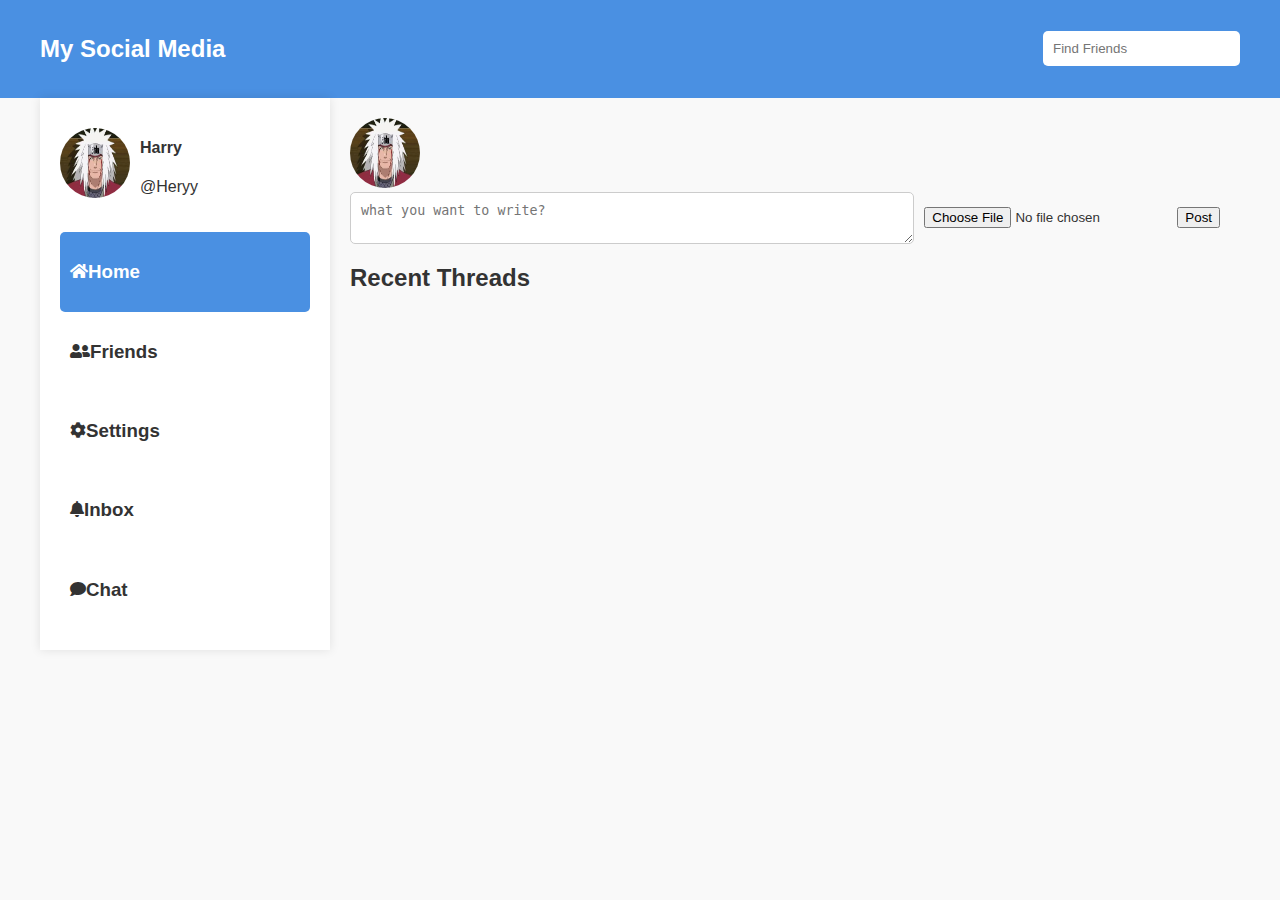
==== UTS-SOSMED/index.html @ cf20e7ae "kerangka web nya" ====
<!DOCTYPE html>
<html lang="en">
<head>
    <meta charset="UTF-8">
    <meta name="viewport" content="width=device-width, initial-scale=1.0">
    <title>Threads-like Social Media</title>
    <link rel="stylesheet" href="style.css">
    <link rel="stylesheet" href="https://cdnjs.cloudflare.com/ajax/libs/font-awesome/5.15.4/css/all.min.css">
</head>
<body>
    <nav class="skidi">
        <div class="container">
            <h2 class="logo">My Social Media</h2>
            <div class="search-bar">
                <input type="Search" placeholder="Find Friends">
            </div>
        </div>
    </nav>
    
    <main>
        <div class="container">
            <aside class="left">
                <a class="profile">
                    <div class="profile-photo">
                        <img src="./image/profile-1.jpeg" alt="Profile">
                    </div>
                    <div class="handle">
                        <h4>Harry</h4>
                        <p class="text-muted">@Heryy</p>
                    </div>
                </a>

                <nav class="sidebar">
                    <a class="menu-item active" onclick="showPage('home')">
                        <span><i class="fas fa-home"></i></span>
                        <h3>Home</h3>
                    </a>
                    <a class="menu-item" onclick="showPage('friends')">
                        <span><i class="fas fa-user-friends"></i></span>
                        <h3>Friends</h3>
                    </a>
                    
                    <a class="menu-item" onclick="showPage('settings')">
                        <span><i class="fas fa-cog"></i></span>
                        <h3>Settings</h3>
                    </a>

                    <a class="menu-item" onclick="showPage('inbox')">
                        <span><i class="fas fa-bell"></i></span>
                        <h3>Inbox</h3>
                    </a>

                    <a class="menu-item" onclick="showPage('chat')">
                        <span><i class="fas fa-comment"></i></span>
                        <h3>Chat</h3>
                    </a>
                </nav>
            </aside>

            <section class="middle">
                    <div class="profile-photo">
                        <img src="./image/profile-1.jpeg" alt="Profile">

                <section id="home" class="page active">
                    <div class="create-post">
                        <textarea id="postInput" placeholder="what you want to write?"></textarea>
                        <input type="file" id="imageUpload" accept="image/*">
                        <button id="postButton" class="btn btn-primary">Post</button>
                    </div>

                    <div class="feed">
                        <h2>Recent Threads</h2>
                        <div id="feedContainer">
                        </div>
                    </div>
                </section>

                <section id="friends" class="page">
                    <h2>Friends List</h2>
                    <ul>
                        <li>Friend 1</li>
                        <li>Friend 2</li>
                        <li>Friend 3</li>
                    </ul>
                </section>

                <section id="inbox" class="page">
                    <h2>Inbox</h2>
                    <ul>
                        <li>Message from Friend 1</li>
                        <li>Message from Friend 2</li>
                        <li>Message from Friend 3</li>
                    </ul>
                </section>
                
                <section id="chat" class="page">
                    <h2>Chat</h2>
                    <ul>
                        <li>Chat with Friend 1</li>
                        <li>Chat with Friend 2</li>
                        <li>Chat with Friend 3</li>
                    </ul>
                </section>

                <section id="settings" class="page">
                    <h2>Settings</h2>
                    <form class="settings-form">
                        <div class="form-group">
                            <label for="username">Username</label>
                            <input type="text" id="username" placeholder="Enter your username" required>
                        </div>
                        
                        <div class="form-group">
                            <label for="email">Email</label>
                            <input type="email" id="email" placeholder="Enter your email" required>
                        </div>
                
                        <div class="form-group">
                            <label for="password">Change Password</label>
                            <input type="password" id="password" placeholder="New password" required>
                        </div>
                
                        <div class="form-group">
                            <label for="confirm-password">Confirm Password</label>
                            <input type="password" id="confirm-password" placeholder="Confirm new password" required>
                        </div>
                
                        <div class="form-group">
                            <label for="profile-picture">Profile Picture</label>
                            <input type="file" id="profile-picture" accept="image/*">
                        </div>
                
                        <div class="form-group">
                            <label for="bio">Bio</label>
                            <textarea id="bio" placeholder="Tell us about yourself" rows="4"></textarea>
                        </div>
                
                        <button type="submit" class="btn btn-primary">Save Changes</button>                
                    </form>
                </section>
            </section>
        </div>
    </main>

    <script src="script.js"></script>
</body>
</html>
---- UTS-SOSMED/style.css ----
body {
    font-family: Arial, sans-serif;
    margin: 0;
    padding: 0;
    background-color: #f9f9f9;
    color: #333;
}

.container {
    display: flex;
    max-width: 1200px;
    margin: auto;
}

.skidi {
    background-color: #4A90E2; 
    color: #fff;
    padding: 15px 0;
}

.skidi .container {
    display: flex;
    justify-content: space-between; 
    align-items: center;
}

.logo {
    font-size: 24px;
}

.search-bar {
    margin-left: auto; 
}

.search-bar input {
    padding: 10px;
    border-radius: 5px;
    border: none;
}


.create {
    display: flex;
    align-items: center;
}

.create .btn {
    background-color: #FF5722;
    color: #fff;
    padding: 10px 15px;
    border-radius: 5px;
    cursor: pointer;
}

.profile-photo img {
    width: 70px;
    height: 70px;
    border-radius: 100%;
}

.left {
    width: 250px;
    background-color: #fff;
    padding: 20px;
    box-shadow: 0 0 10px rgba(0, 0, 0, 0.1);
}

.profile {
    display: flex;
    align-items: center;
    margin-bottom: 20px;
}

.handle {
    margin-left: 10px;
}

.sidebar .menu-item {
    display: flex;
    align-items: center;
    padding: 10px;
    text-decoration: none;
    color: #333;
    border-radius: 5px;
    transition: background-color 0.3s;
}

.sidebar .menu-item:hover {
    background-color: #eee;
}

.sidebar .menu-item.active {
    background-color: #4A90E2;
    color: #fff;
}

.middle {
    flex: 1;
    padding: 20px;
}

.create-post {
    display: flex;
    align-items: center;
    margin-bottom: 20px;
}

.create-post textarea {
    flex: 1;
    padding: 10px;
    border: 1px solid #ccc;
    border-radius: 5px;
    margin-right: 10px;
}

.create-post img {
    width: 100%;
    max-width: 100px;
    margin-top: 10px;
}

.feed {
    margin-top: 20px;
}

.feed h2 {
    margin-bottom: 10px;
}

.page {
    display: none;
}

.page.active {
    display: block;
}

@media (max-width: 768px) {
    .container {
        flex-direction: column;
    }

    .left {
        width: 100%;
        padding: 10px;
    }

    
}
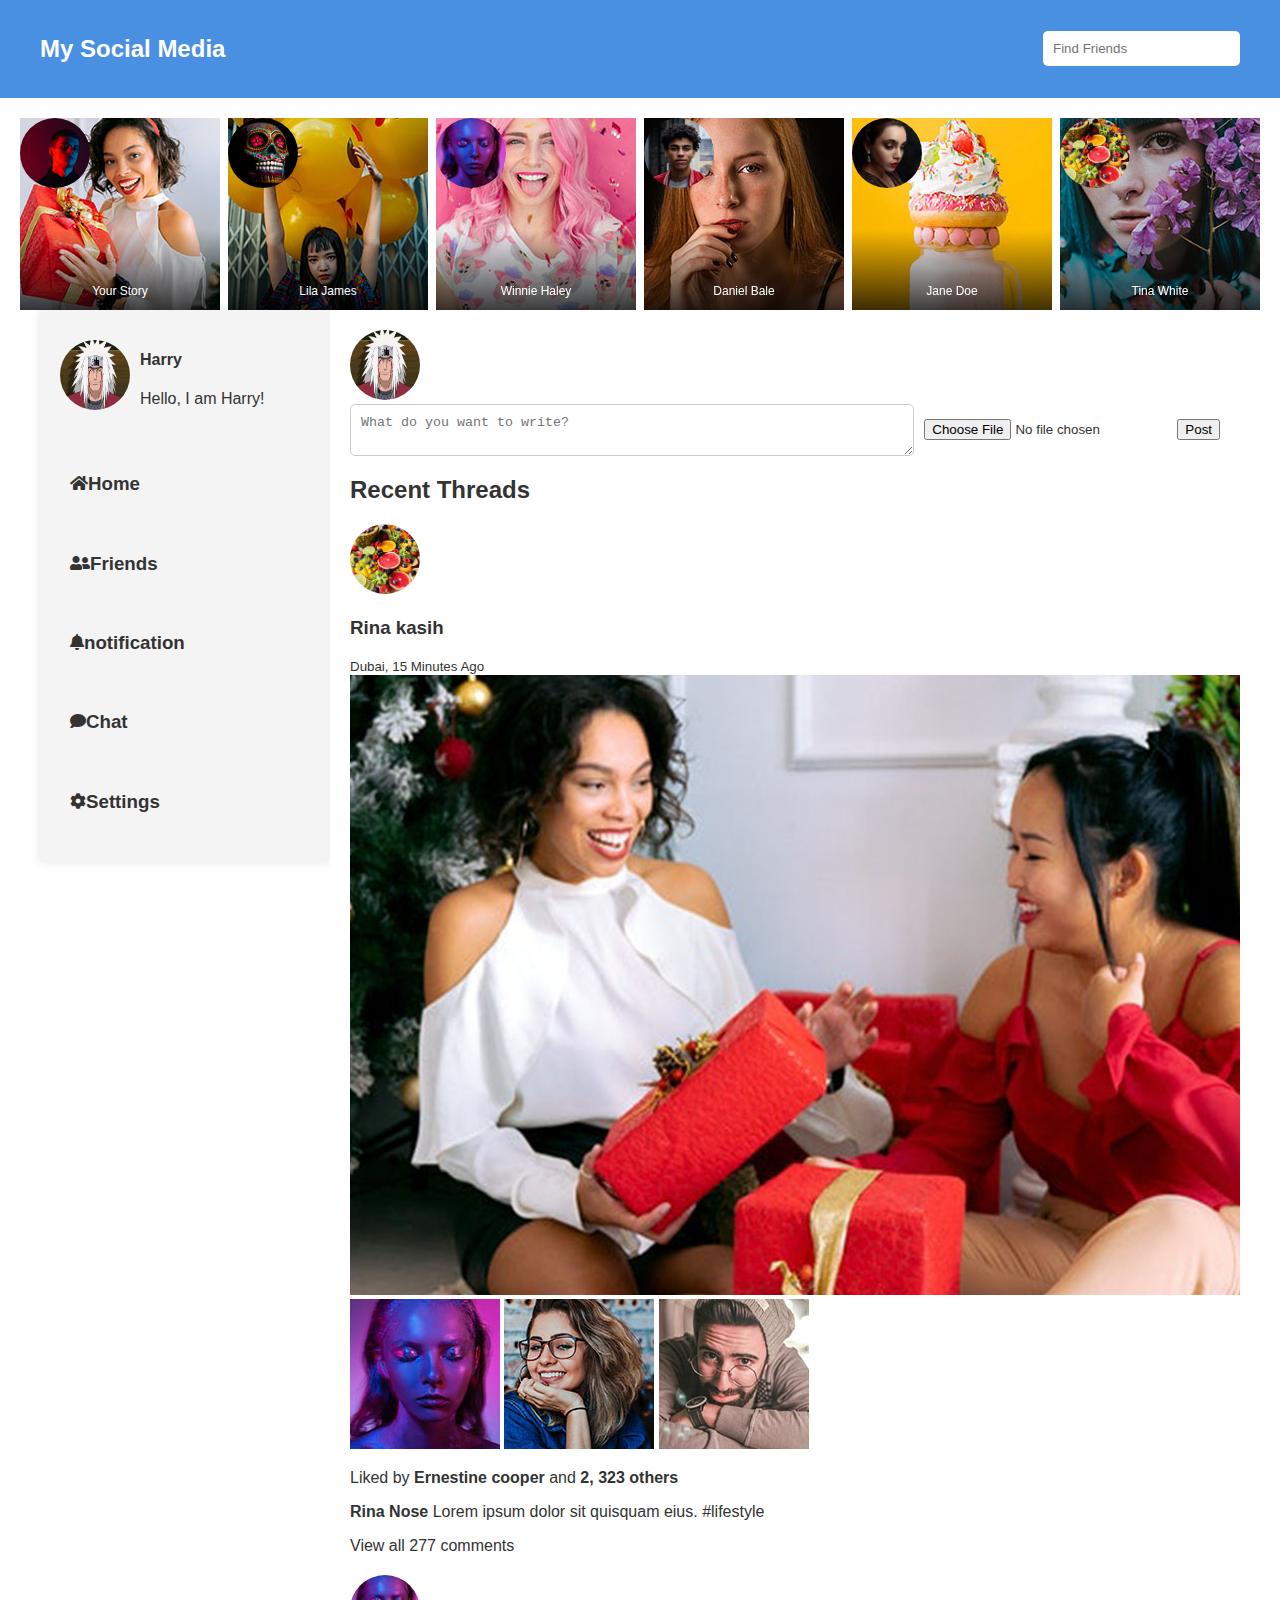
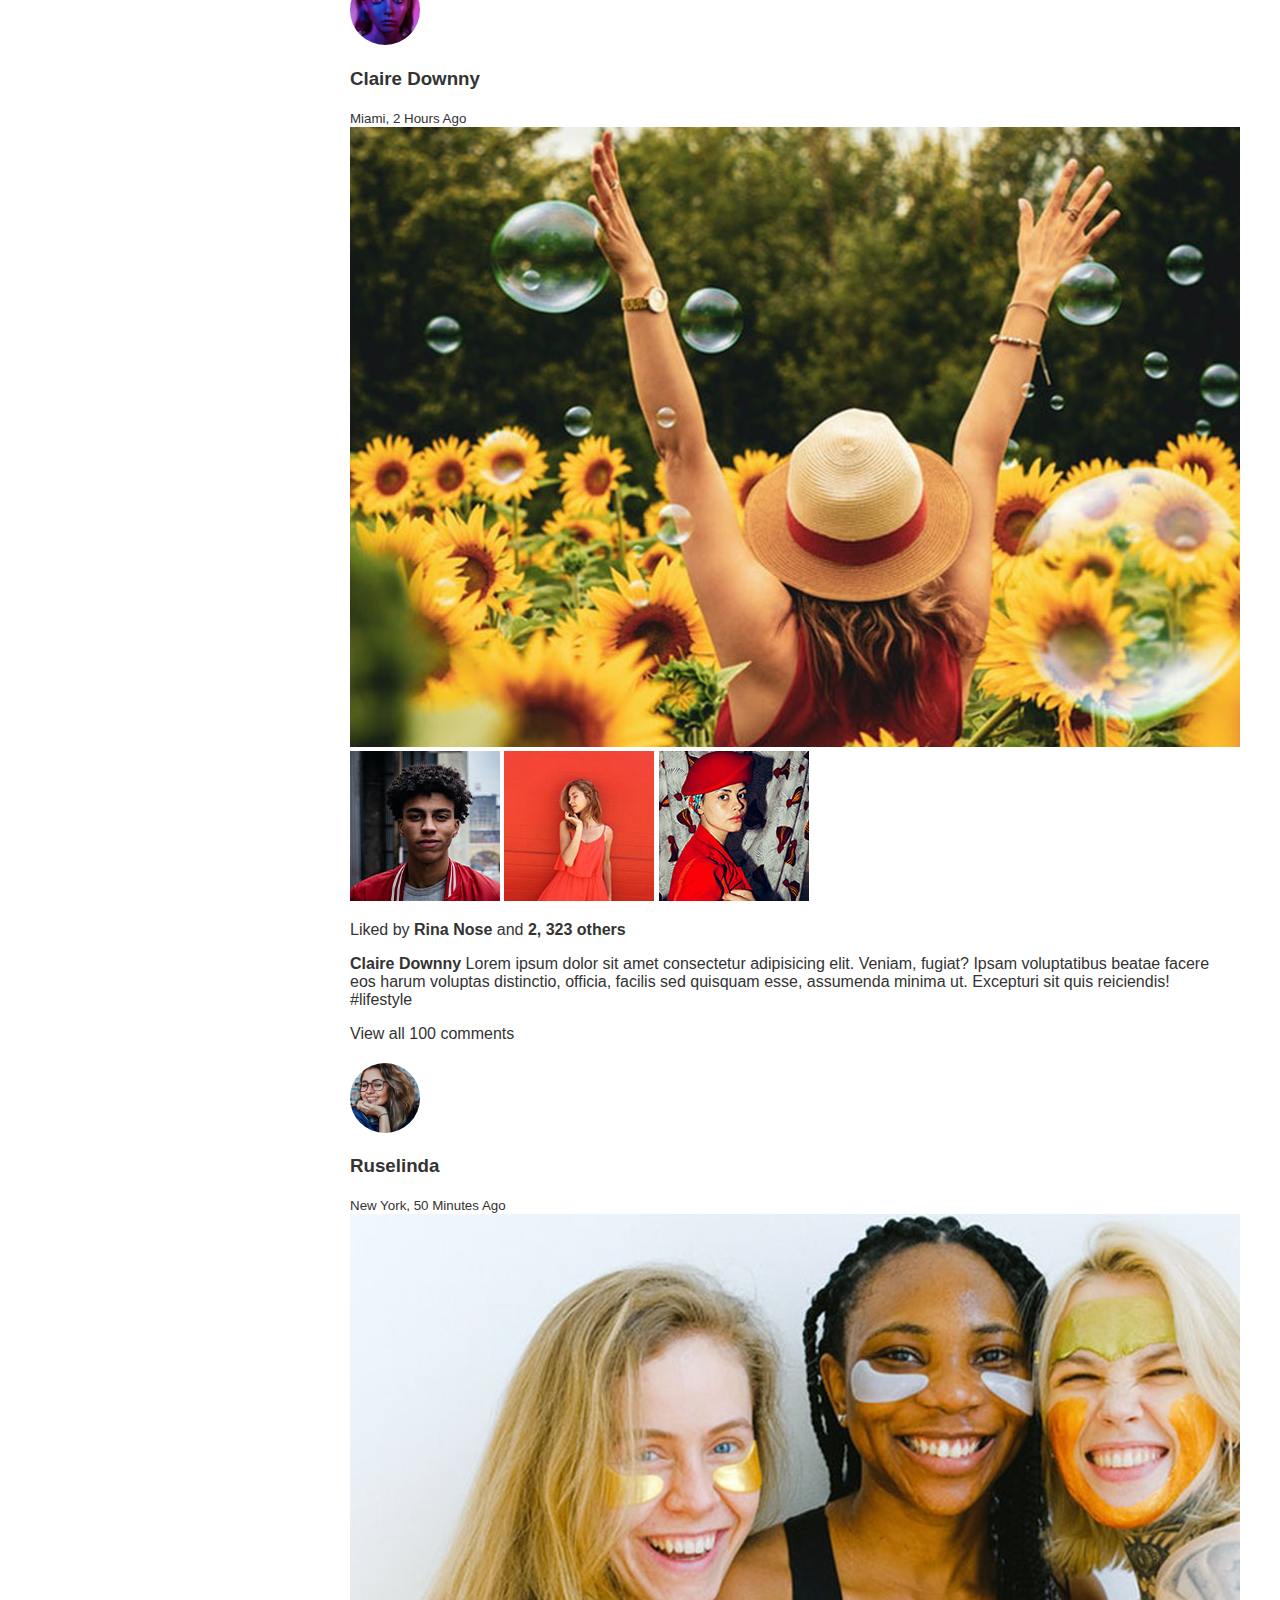
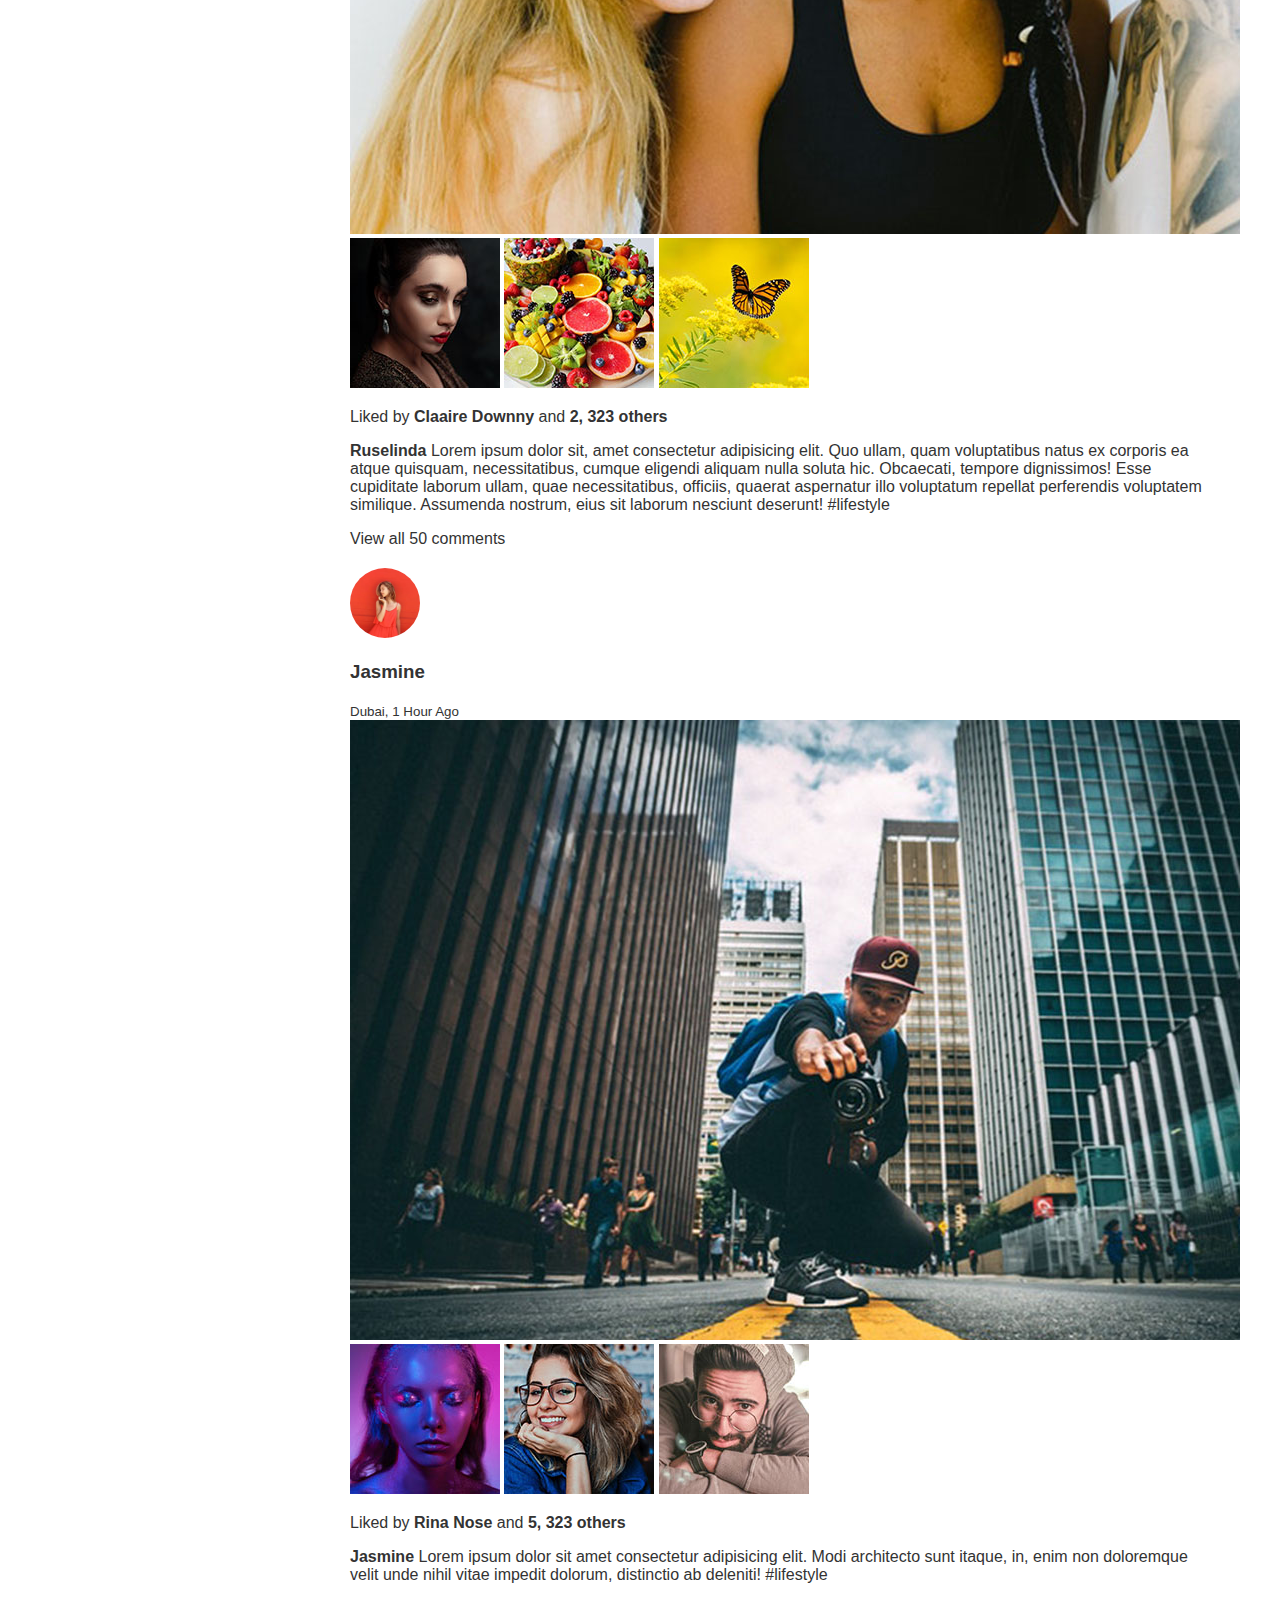
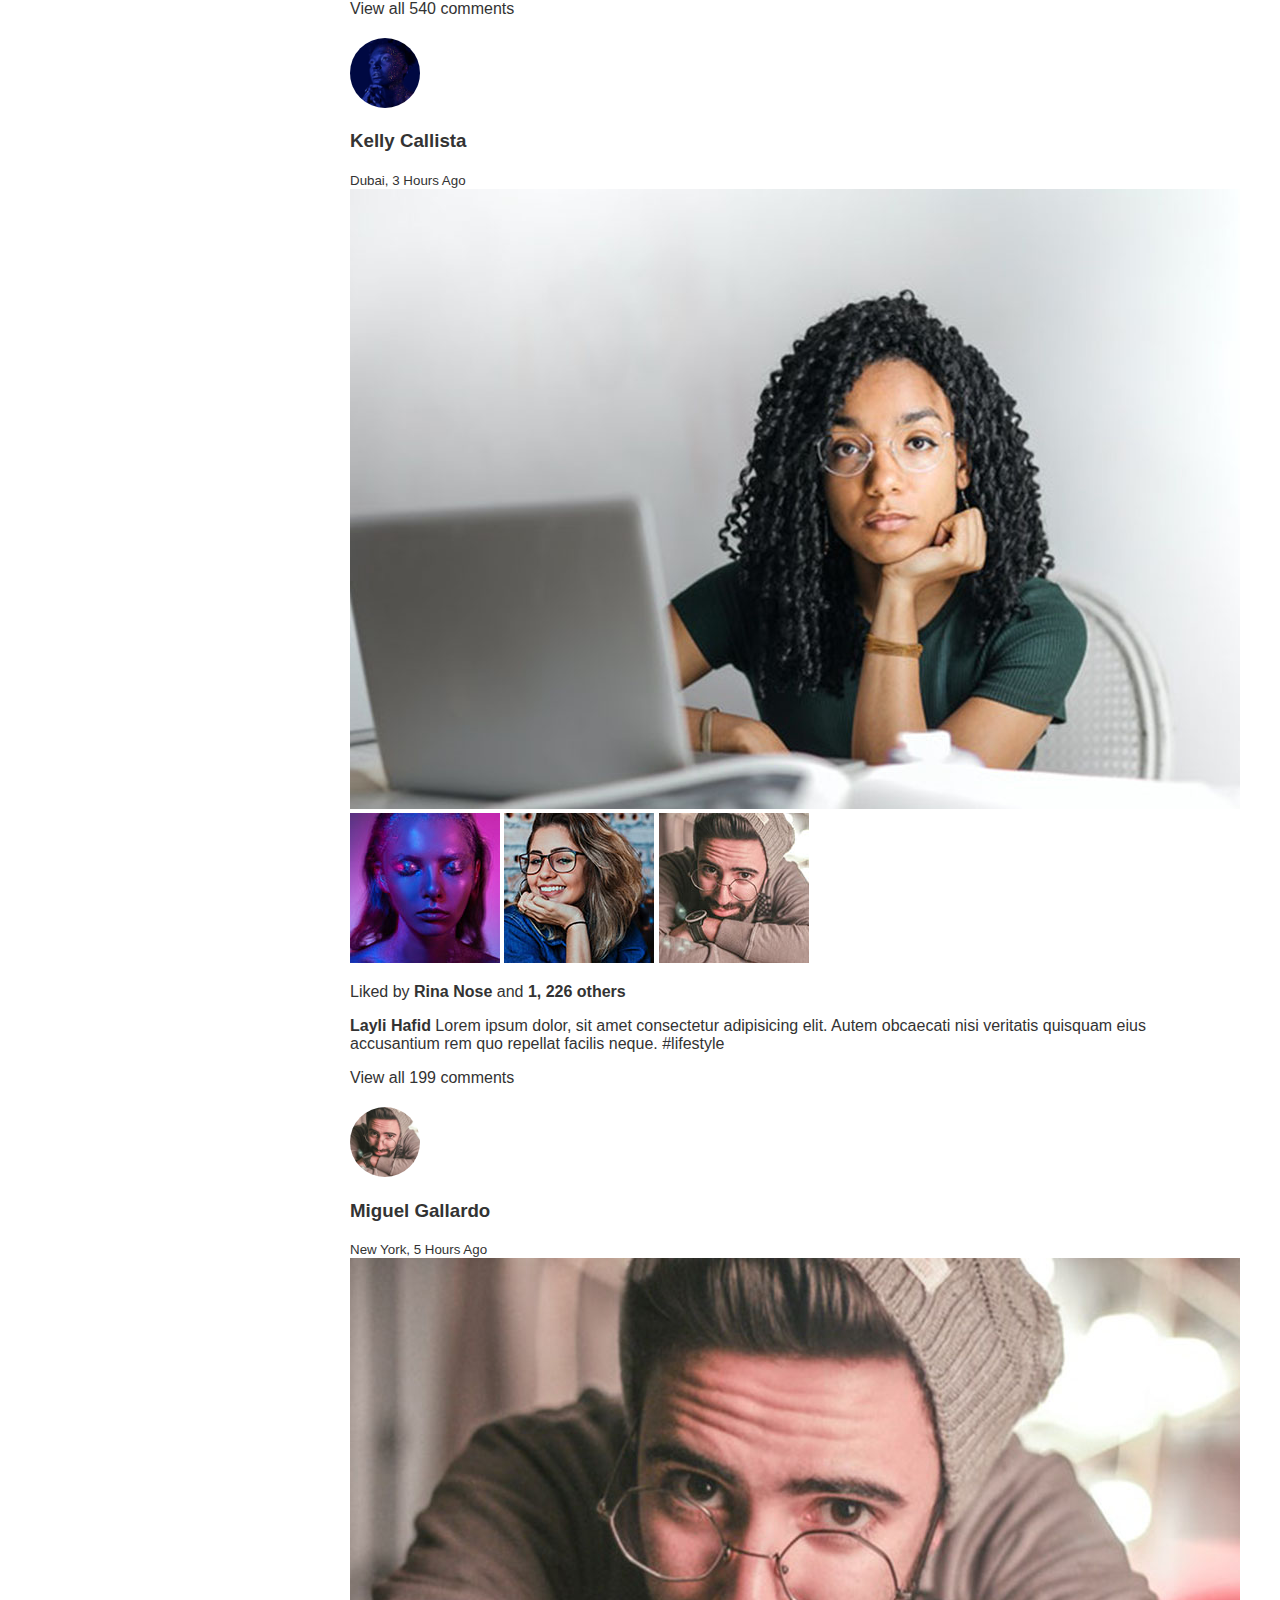
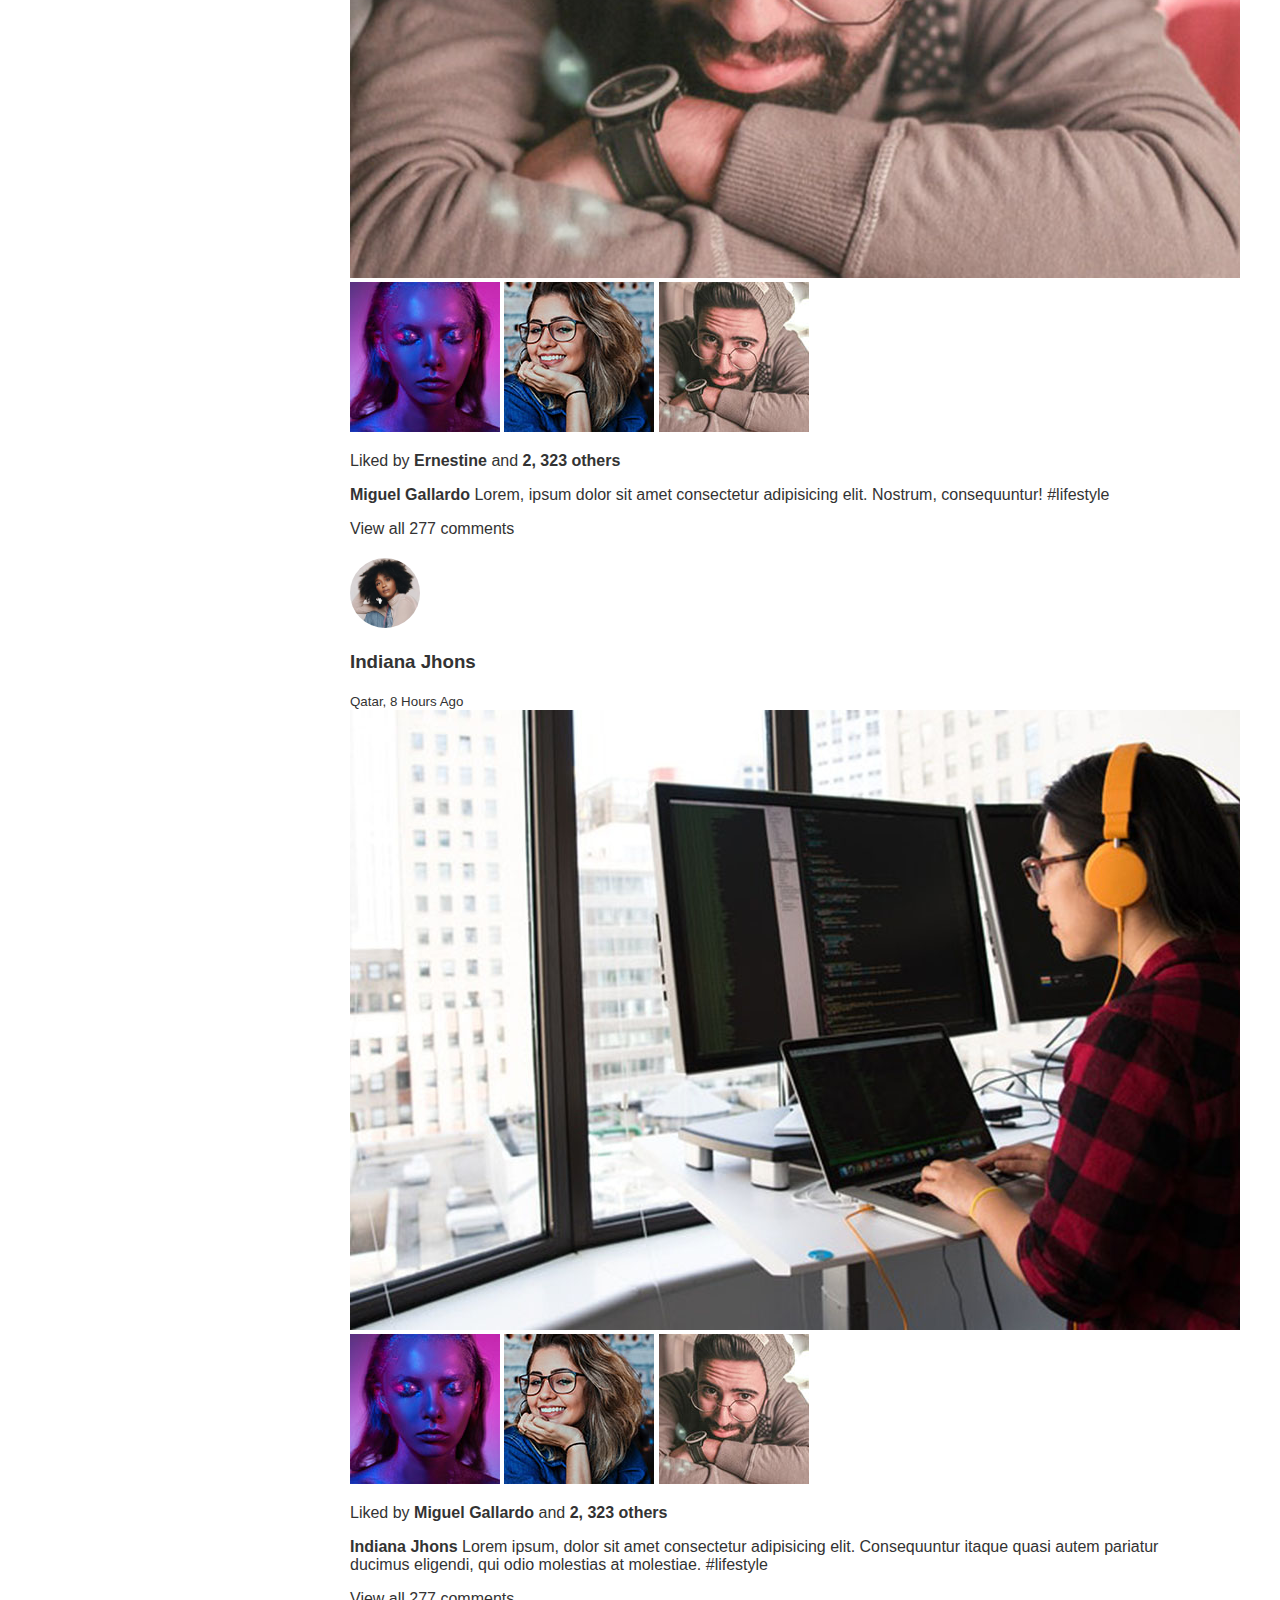
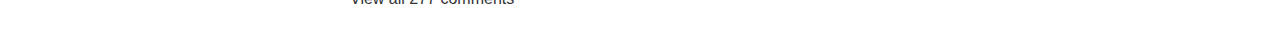
==== commit b28a87fb: "membuat story, recent threads(postingan), notification dan memperbaiki fungsi yang blom dapat diguna" ====
--- a/UTS-SOSMED/index.html
+++ b/UTS-SOSMED/index.html
@@ -12,26 +12,65 @@
         <div class="container">
             <h2 class="logo">My Social Media</h2>
             <div class="search-bar">
-                <input type="Search" placeholder="Find Friends">
+                <input type="search" placeholder="Find Friends">
             </div>
         </div>
     </nav>
-    
+
+    <div class="middle">
+       <div class="stories">
+           <div class="story">
+               <div class="profile-photo">
+                   <img src="./images/profile-8.jpg">
+               </div>
+               <p class="name">Your Story</p>
+           </div>
+           <div class="story">
+               <div class="profile-photo">
+                   <img src="./images/profile-9.jpg">
+               </div>
+               <p class="name">Lila James</p>
+           </div>
+           <div class="story">
+               <div class="profile-photo">
+                   <img src="./images/profile-10.jpg">
+               </div>
+               <p class="name">Winnie Haley</p>
+           </div>
+           <div class="story">
+               <div class="profile-photo">
+                   <img src="./images/profile-11.jpg">
+               </div>
+               <p class="name">Daniel Bale</p>
+           </div>
+           <div class="story">
+               <div class="profile-photo">
+                   <img src="./images/profile-12.jpg">
+               </div>
+               <p class="name">Jane Doe</p>
+           </div>
+           <div class="story">
+               <div class="profile-photo">
+                   <img src="./images/profile-13.jpg">
+               </div>
+               <p class="name">Tina White</p>
+           </div>
+       </div>
     <main>
         <div class="container">
             <aside class="left">
-                <a class="profile">
+                <a class="profile" id="profileLink">
                     <div class="profile-photo">
-                        <img src="./image/profile-1.jpeg" alt="Profile">
+                        <img src="./images/profile-1.jpeg" alt="Profile" id="profileImage">
                     </div>
                     <div class="handle">
-                        <h4>Harry</h4>
-                        <p class="text-muted">@Heryy</p>
+                        <h4 id="profileUsername">Harry</h4>
+                        <p class="bio" id="profileBio">Hello, I am Harry!</p>
                     </div>
                 </a>
 
                 <nav class="sidebar">
-                    <a class="menu-item active" onclick="showPage('home')">
+                    <a class="menu-item" onclick="showPage('home')">
                         <span><i class="fas fa-home"></i></span>
                         <h3>Home</h3>
                     </a>
@@ -39,60 +78,442 @@
                         <span><i class="fas fa-user-friends"></i></span>
                         <h3>Friends</h3>
                     </a>
-                    
+
+                    <a class="menu-item" onclick="showPage('notification')">
+                        <span><i class="fas fa-bell"></i></span>
+                        <h3>notification</h3>
+                    </a>
+
+                    <a class="menu-item" onclick="showPage('chat')">
+                        <span><i class="fas fa-comment"></i></span>
+                        <h3>Chat</h3>
+                    </a>
+
                     <a class="menu-item" onclick="showPage('settings')">
                         <span><i class="fas fa-cog"></i></span>
                         <h3>Settings</h3>
                     </a>
-
-                    <a class="menu-item" onclick="showPage('inbox')">
-                        <span><i class="fas fa-bell"></i></span>
-                        <h3>Inbox</h3>
-                    </a>
-
-                    <a class="menu-item" onclick="showPage('chat')">
-                        <span><i class="fas fa-comment"></i></span>
-                        <h3>Chat</h3>
-                    </a>
                 </nav>
             </aside>
 
+            
+
             <section class="middle">
-                    <div class="profile-photo">
-                        <img src="./image/profile-1.jpeg" alt="Profile">
+                <div class="profile-photo">
+                    <img src="./images/profile-1.jpeg" alt="Profile">
+                </div>
 
                 <section id="home" class="page active">
                     <div class="create-post">
-                        <textarea id="postInput" placeholder="what you want to write?"></textarea>
+                        <textarea id="postInput" placeholder="What do you want to write?"></textarea>
                         <input type="file" id="imageUpload" accept="image/*">
                         <button id="postButton" class="btn btn-primary">Post</button>
                     </div>
-
+                
                     <div class="feed">
                         <h2>Recent Threads</h2>
-                        <div id="feedContainer">
-                        </div>
+                        <div class="feeds">
+                            <div class="feed">
+                                <div class="head">
+                                    <div class="user">
+                                        <div class="profile-photo">
+                                            <img src="./images/profile-13.jpg">
+                                        </div>
+                                        <div class="info">
+                                            <h3>Rina kasih</h3>
+                                            <small>Dubai, 15 Minutes Ago</small>
+                                        </div>
+                                    </div>
+                                    <span class="edit">
+                                        <i class="uil uil-ellipsis-h"></i>
+                                    </span>
+                                </div>
+        
+                                <div class="photo">
+                                    <img src="./images/feed-1.jpg">
+                                </div>
+        
+                                <div class="action-buttons">
+                                    <div class="interaction-buttons">
+                                        <span><i class="uil uil-heart"></i></span>
+                                        <span><i class="uil uil-comment-dots"></i></span>
+                                        <span><i class="uil uil-share-alt"></i></span>
+                                    </div>
+                                    <div class="bookmark">
+                                        <span><i class="uil uil-bookmark-full"></i></span>
+                                    </div>
+                                </div>
+        
+                                <div class="liked-by">
+                                    <span><img src="./images/profile-10.jpg"></span>
+                                    <span><img src="./images/profile-4.jpg"></span>
+                                    <span><img src="./images/profile-15.jpg"></span>
+                                    <p>Liked by <b>Ernestine cooper</b> and <b>2, 323 others</b></p>
+                                </div>
+        
+                                <div class="caption">
+                                    <p><b>Rina Nose</b> Lorem ipsum dolor sit quisquam eius. 
+                                    <span class="harsh-tag">#lifestyle</span></p>
+                                </div>
+        
+                                <div class="comments text-muted">
+                                    View all 277 comments
+                                </div>
+                            </div>
+                            <div class="feed">
+                                <div class="head">
+                                    <div class="user">
+                                        <div class="profile-photo">
+                                            <img src="./images/profile-10.jpg">
+                                        </div>
+                                        <div class="info">
+                                            <h3>Claire Downny</h3>
+                                            <small>Miami, 2 Hours Ago</small>
+                                        </div>
+                                    </div>
+                                    <span class="edit">
+                                        <i class="uil uil-ellipsis-h"></i>
+                                    </span>
+                                </div>
+        
+                                <div class="photo">
+                                    <img src="./images/feed-3.jpg">
+                                </div>
+        
+                                <div class="action-buttons">
+                                    <div class="interaction-buttons">
+                                        <span><i class="uil uil-heart"></i></span>
+                                        <span><i class="uil uil-comment-dots"></i></span>
+                                        <span><i class="uil uil-share-alt"></i></span>
+                                    </div>
+                                    <div class="bookmark">
+                                        <span><i class="uil uil-bookmark-full"></i></span>
+                                    </div>
+                                </div>
+        
+                                <div class="liked-by">
+                                    <span><img src="./images/profile-11.jpg"></span>
+                                    <span><img src="./images/profile-5.jpg"></span>
+                                    <span><img src="./images/profile-16.jpg"></span>
+                                    <p>Liked by <b>Rina Nose</b> and <b>2, 323 others</b></p>
+                                </div>
+        
+                                <div class="caption">
+                                    <p><b>Claire Downny</b> Lorem ipsum dolor sit amet consectetur adipisicing elit. Veniam, fugiat? Ipsam voluptatibus beatae facere eos harum voluptas distinctio, officia, facilis sed quisquam esse, assumenda minima ut. Excepturi sit quis reiciendis! 
+                                    <span class="harsh-tag">#lifestyle</span></p>
+                                </div>
+        
+                                <div class="comments text-muted">
+                                    View all 100 comments
+                                </div>
+                            </div>
+                            <div class="feed">
+                                <div class="head">
+                                    <div class="user">
+                                        <div class="profile-photo">
+                                            <img src="./images/profile-4.jpg">
+                                        </div>
+                                        <div class="info">
+                                            <h3>Ruselinda</h3>
+                                            <small>New York, 50 Minutes Ago</small>
+                                        </div>
+                                    </div>
+                                    <span class="edit">
+                                        <i class="uil uil-ellipsis-h"></i>
+                                    </span>
+                                </div>
+        
+                                <div class="photo">
+                                    <img src="./images/feed-4.jpg">
+                                </div>
+        
+                                <div class="action-buttons">
+                                    <div class="interaction-buttons">
+                                        <span><i class="uil uil-heart"></i></span>
+                                        <span><i class="uil uil-comment-dots"></i></span>
+                                        <span><i class="uil uil-share-alt"></i></span>
+                                    </div>
+                                    <div class="bookmark">
+                                        <span><i class="uil uil-bookmark-full"></i></span>
+                                    </div>
+                                </div>
+        
+                                <div class="liked-by">
+                                    <span><img src="./images/profile-12.jpg"></span>
+                                    <span><img src="./images/profile-13.jpg"></span>
+                                    <span><img src="./images/profile-14.jpg"></span>
+                                    <p>Liked by <b>Claaire Downny</b> and <b>2, 323 others</b></p>
+                                </div>
+        
+                                <div class="caption">
+                                    <p><b>Ruselinda</b> Lorem ipsum dolor sit, amet consectetur adipisicing elit. Quo ullam, quam voluptatibus natus ex corporis ea atque quisquam, necessitatibus, cumque eligendi aliquam nulla soluta hic. Obcaecati, tempore dignissimos! Esse cupiditate laborum ullam, quae necessitatibus, officiis, quaerat aspernatur illo voluptatum repellat perferendis voluptatem similique. Assumenda nostrum, eius sit laborum nesciunt deserunt!
+                                    <span class="harsh-tag">#lifestyle</span></p>
+                                </div>
+        
+                                <div class="comments text-muted">
+                                    View all 50 comments
+                                </div>
+                            </div>
+                            <div class="feed">
+                                <div class="head">
+                                    <div class="user">
+                                        <div class="profile-photo">
+                                            <img src="./images/profile-5.jpg">
+                                        </div>
+                                        <div class="info">
+                                            <h3>Jasmine</h3>
+                                            <small>Dubai, 1 Hour Ago</small>
+                                        </div>
+                                    </div>
+                                    <span class="edit">
+                                        <i class="uil uil-ellipsis-h"></i>
+                                    </span>
+                                </div>
+        
+                                <div class="photo">
+                                    <img src="./images/feed-5.jpg">
+                                </div>
+        
+                                <div class="action-buttons">
+                                    <div class="interaction-buttons">
+                                        <span><i class="uil uil-heart"></i></span>
+                                        <span><i class="uil uil-comment-dots"></i></span>
+                                        <span><i class="uil uil-share-alt"></i></span>
+                                    </div>
+                                    <div class="bookmark">
+                                        <span><i class="uil uil-bookmark-full"></i></span>
+                                    </div>
+                                </div>
+        
+                                <div class="liked-by">
+                                    <span><img src="./images/profile-10.jpg"></span>
+                                    <span><img src="./images/profile-4.jpg"></span>
+                                    <span><img src="./images/profile-15.jpg"></span>
+                                    <p>Liked by <b>Rina Nose</b> and <b>5, 323 others</b></p>
+                                </div>
+        
+                                <div class="caption">
+                                    <p><b>Jasmine</b> Lorem ipsum dolor sit amet consectetur adipisicing elit. Modi architecto sunt itaque, in, enim non doloremque velit unde nihil vitae impedit dolorum, distinctio ab deleniti! 
+                                    <span class="harsh-tag">#lifestyle</span></p>
+                                </div>
+        
+                                <div class="comments text-muted">
+                                    View all 540 comments
+                                </div>
+                            </div>
+                            <div class="feed">
+                                <div class="head">
+                                    <div class="user">
+                                        <div class="profile-photo">
+                                            <img src="./images/profile-7.jpg">
+                                        </div>
+                                        <div class="info">
+                                            <h3>Kelly Callista</h3>
+                                            <small>Dubai, 3 Hours Ago</small>
+                                        </div>
+                                    </div>
+                                    <span class="edit">
+                                        <i class="uil uil-ellipsis-h"></i>
+                                    </span>
+                                </div>
+        
+                                <div class="photo">
+                                    <img src="./images/feed-7.jpg">
+                                </div>
+        
+                                <div class="action-buttons">
+                                    <div class="interaction-buttons">
+                                        <span><i class="uil uil-heart"></i></span>
+                                        <span><i class="uil uil-comment-dots"></i></span>
+                                        <span><i class="uil uil-share-alt"></i></span>
+                                    </div>
+                                    <div class="bookmark">
+                                        <span><i class="uil uil-bookmark-full"></i></span>
+                                    </div>
+                                </div>
+        
+                                <div class="liked-by">
+                                    <span><img src="./images/profile-10.jpg"></span>
+                                    <span><img src="./images/profile-4.jpg"></span>
+                                    <span><img src="./images/profile-15.jpg"></span>
+                                    <p>Liked by <b>Rina Nose</b> and <b>1, 226 others</b></p>
+                                </div>
+        
+                                <div class="caption">
+                                    <p><b>Layli Hafid</b> Lorem ipsum dolor, sit amet consectetur adipisicing elit. Autem obcaecati nisi veritatis quisquam eius accusantium rem quo repellat facilis neque.
+                                    <span class="harsh-tag">#lifestyle</span></p>
+                                </div>
+        
+                                <div class="comments text-muted">
+                                    View all 199 comments
+                                </div>
+                            </div>
+                            <div class="feed">
+                                <div class="head">
+                                    <div class="user">
+                                        <div class="profile-photo">
+                                            <img src="./images/profile-15.jpg">
+                                        </div>
+                                        <div class="info">
+                                            <h3>Miguel Gallardo</h3>
+                                            <small>New York, 5 Hours Ago</small>
+                                        </div>
+                                    </div>
+                                    <span class="edit">
+                                        <i class="uil uil-ellipsis-h"></i>
+                                    </span>
+                                </div>
+        
+                                <div class="photo">
+                                    <img src="./images/feed-2.jpg">
+                                </div>
+        
+                                <div class="action-buttons">
+                                    <div class="interaction-buttons">
+                                        <span><i class="uil uil-heart"></i></span>
+                                        <span><i class="uil uil-comment-dots"></i></span>
+                                        <span><i class="uil uil-share-alt"></i></span>
+                                    </div>
+                                    <div class="bookmark">
+                                        <span><i class="uil uil-bookmark-full"></i></span>
+                                    </div>
+                                </div>
+        
+                                <div class="liked-by">
+                                    <span><img src="./images/profile-10.jpg"></span>
+                                    <span><img src="./images/profile-4.jpg"></span>
+                                    <span><img src="./images/profile-15.jpg"></span>
+                                    <p>Liked by <b>Ernestine</b> and <b>2, 323 others</b></p>
+                                </div>
+        
+                                <div class="caption">
+                                    <p><b>Miguel Gallardo</b> Lorem, ipsum dolor sit amet consectetur adipisicing elit. Nostrum, consequuntur!
+                                    <span class="harsh-tag">#lifestyle</span></p>
+                                </div>
+        
+                                <div class="comments text-muted">
+                                    View all 277 comments
+                                </div>
+                            </div>
+                            <div class="feed">
+                                <div class="head">
+                                    <div class="user">
+                                        <div class="profile-photo">
+                                            <img src="./images/profile-3.jpg">
+                                        </div>
+                                        <div class="info">
+                                            <h3>Indiana Jhons</h3>
+                                            <small>Qatar, 8 Hours Ago</small>
+                                        </div>
+                                    </div>
+                                    <span class="edit">
+                                        <i class="uil uil-ellipsis-h"></i>
+                                    </span>
+                                </div>
+        
+                                <div class="photo">
+                                    <img src="./images/feed-6.jpg">
+                                </div>
+        
+                                <div class="action-buttons">
+                                    <div class="interaction-buttons">
+                                        <span><i class="uil uil-heart"></i></span>
+                                        <span><i class="uil uil-comment-dots"></i></span>
+                                        <span><i class="uil uil-share-alt"></i></span>
+                                    </div>
+                                    <div class="bookmark">
+                                        <span><i class="uil uil-bookmark-full"></i></span>
+                                    </div>
+                                </div>
+        
+                                <div class="liked-by">
+                                    <span><img src="./images/profile-10.jpg"></span>
+                                    <span><img src="./images/profile-4.jpg"></span>
+                                    <span><img src="./images/profile-15.jpg"></span>
+                                    <p>Liked by <b>Miguel Gallardo</b> and <b>2, 323 others</b></p>
+                                </div>
+        
+                                <div class="caption">
+                                    <p><b>Indiana Jhons</b> Lorem ipsum, dolor sit amet consectetur adipisicing elit. Consequuntur itaque quasi autem pariatur ducimus eligendi, qui odio molestias at molestiae. 
+                                    <span class="harsh-tag">#lifestyle</span></p>
+                                </div>
+        
+                                <div class="comments text-muted">
+                                    View all 277 comments
+                                </div>
+                            </div>
+                        </div>
+                        <div id="feedContainer"></div> 
                     </div>
                 </section>
+                
 
                 <section id="friends" class="page">
                     <h2>Friends List</h2>
+                </section>
+
+                <section id="notification" class="page">
+                    <h2>notification</h2>
                     <ul>
-                        <li>Friend 1</li>
-                        <li>Friend 2</li>
-                        <li>Friend 3</li>
+                        <div class="notification">
+                            <div>
+                                <div class="profile-photo">
+                                    <img src="./images/profile-2.jpg">
+                                </div>
+                                <div class="notification-body">
+                                    <b>Keke Benjamin</b> accepted your friend request
+                                    <small class="text-muted">2 Days Ago</small>
+                                </div>
+                            </div>
+                            <div>
+                                <div class="profile-photo">
+                                    <img src="./images/profile-3.jpg">
+                                </div>
+                                <div class="notification-body">
+                                    <b>John Doe</b> commented on your post
+                                    <small class="text-muted">1 Hour Ago</small>
+                                </div>
+                            </div>
+                            <div>
+                                <div class="profile-photo">
+                                    <img src="./images/profile-4.jpg">
+                                </div>
+                                <div class="notification-body">
+                                    <b>Marry Oppong</b> and <b>283 Others</b> liked your post
+                                    <small class="text-muted">4 Minutes Ago</small>
+                                </div>
+                            </div>
+                            <div>
+                                <div class="profile-photo">
+                                    <img src="./images/profile-5.jpg">
+                                </div>
+                                <div class="notification-body">
+                                    <b>Doris Y. Lartey</b> commented on a post you are tagged in
+                                    <small class="text-muted">2 Days Ago</small>
+                                </div>
+                            </div>
+                            <div>
+                                <div class="profile-photo">
+                                    <img src="./images/profile-6.jpg">
+                                </div>
+                                <div class="notification-body">
+                                    <b>Keyley Jenner</b> commented on a post you are tagged in
+                                    <small class="text-muted">1 Hour Ago</small>
+                                </div>
+                            </div>
+                            <div>
+                                <div class="profile-photo">
+                                    <img src="./images/profile-7.jpg">
+                                </div>
+                                <div class="notification-body">
+                                    <b>Jane Doe</b> commented on your post
+                                    <small class="text-muted">1 Hour Ago</small>
+                                </div>
+                            </div>
+                        </div>
                     </ul>
                 </section>
 
-                <section id="inbox" class="page">
-                    <h2>Inbox</h2>
-                    <ul>
-                        <li>Message from Friend 1</li>
-                        <li>Message from Friend 2</li>
-                        <li>Message from Friend 3</li>
-                    </ul>
-                </section>
-                
                 <section id="chat" class="page">
                     <h2>Chat</h2>
                     <ul>
@@ -104,7 +525,7 @@
 
                 <section id="settings" class="page">
                     <h2>Settings</h2>
-                    <form class="settings-form">
+                    <form class="settings-form" id="settingsForm">
                         <div class="form-group">
                             <label for="username">Username</label>
                             <input type="text" id="username" placeholder="Enter your username" required>
@@ -117,12 +538,12 @@
                 
                         <div class="form-group">
                             <label for="password">Change Password</label>
-                            <input type="password" id="password" placeholder="New password" required>
+                            <input type="password" id="password" placeholder="New password">
                         </div>
                 
                         <div class="form-group">
                             <label for="confirm-password">Confirm Password</label>
-                            <input type="password" id="confirm-password" placeholder="Confirm new password" required>
+                            <input type="password" id="confirm-password" placeholder="Confirm new password">
                         </div>
                 
                         <div class="form-group">
@@ -131,10 +552,10 @@
                         </div>
                 
                         <div class="form-group">
-                            <label for="bio">Bio</label>
-                            <textarea id="bio" placeholder="Tell us about yourself" rows="4"></textarea>
-                        </div>
-                
+                            <label for="handle">Handle</label>
+                            <input type="text" id="handle" placeholder="Bio" required>
+                        </div> 
+
                         <button type="submit" class="btn btn-primary">Save Changes</button>                
                     </form>
                 </section>
@@ -142,6 +563,6 @@
         </div>
     </main>
 
-    <script src="script.js"></script>
+    <script src="index.js"></script>
 </body>
 </html>
--- a/UTS-SOSMED/style.css
+++ b/UTS-SOSMED/style.css
@@ -12,6 +12,13 @@
     margin: auto;
 }
 
+aside.left {
+    width: 250px;
+    background-color: #f4f4f4;
+    padding: 20px;
+    height: 100%; 
+}
+
 .skidi {
     background-color: #4A90E2; 
     color: #fff;
@@ -97,6 +104,98 @@
 .middle {
     flex: 1;
     padding: 20px;
+    background-color: #fff;
+    height: calc(100% - 40px); 
+    overflow-y: auto; 
+}
+
+.menu-item {
+    display: flex;
+    align-items: center;
+    padding: 10px;
+    text-decoration: none;
+    color: black;
+}
+
+.menu-item:hover {
+    background-color: #e2e2e2;
+}
+
+.menu-item.active {
+    font-weight: bold;
+    color: blue;
+}
+
+.middle .stories {
+    display: flex;
+    justify-content: space-between;
+    height: 12rem;
+    gap: 0.5rem;
+}
+
+.middle .stories .story {
+    padding: var(--card-padding);
+    border-radius: var(--card-border-radius);
+    display: flex;
+    flex-direction: column;
+    justify-content: space-between;
+    align-items: center;
+    color: white;
+    font-size: 0.75rem;
+    width: 100%;
+    position: relative;
+    overflow: hidden;
+}
+
+.middle .stories .story::before {
+    content: "";
+    display: block;
+    width: 100%;
+    height: 5rem;
+    background: linear-gradient(transparent, rgba(0,0,0,0.75));
+    position: absolute;
+    bottom: 0;
+}
+
+.middle .stories .story .name {
+    z-index: 0;
+}
+
+.middle .stories .story:nth-child(1) {
+    background: url("./images/story-1.jpg")
+    no-repeat center center/cover;
+}
+
+.middle .stories .story:nth-child(2) {
+    background: url("./images/story-2.jpg")
+    no-repeat center center/cover;
+}
+
+.middle .stories .story:nth-child(3) {
+    background: url("./images/story-3.jpg")
+    no-repeat center center/cover;
+}
+
+.middle .stories .story:nth-child(4) {
+    background: url("./images/story-4.jpg")
+    no-repeat center center/cover;
+}
+
+.middle .stories .story:nth-child(5) {
+    background: url("./images/story-5.jpg")
+    no-repeat center center/cover;
+}
+
+.middle .stories .story:nth-child(6) {
+    background: url("./images/story-6.jpg")
+    no-repeat center center/cover;
+}
+
+.middle .story .profile-photo {
+    width: 2rem;
+    height: 2rem;
+    align-self: start;
+    border: 3px solid var(--color-light);
 }
 
 .create-post {
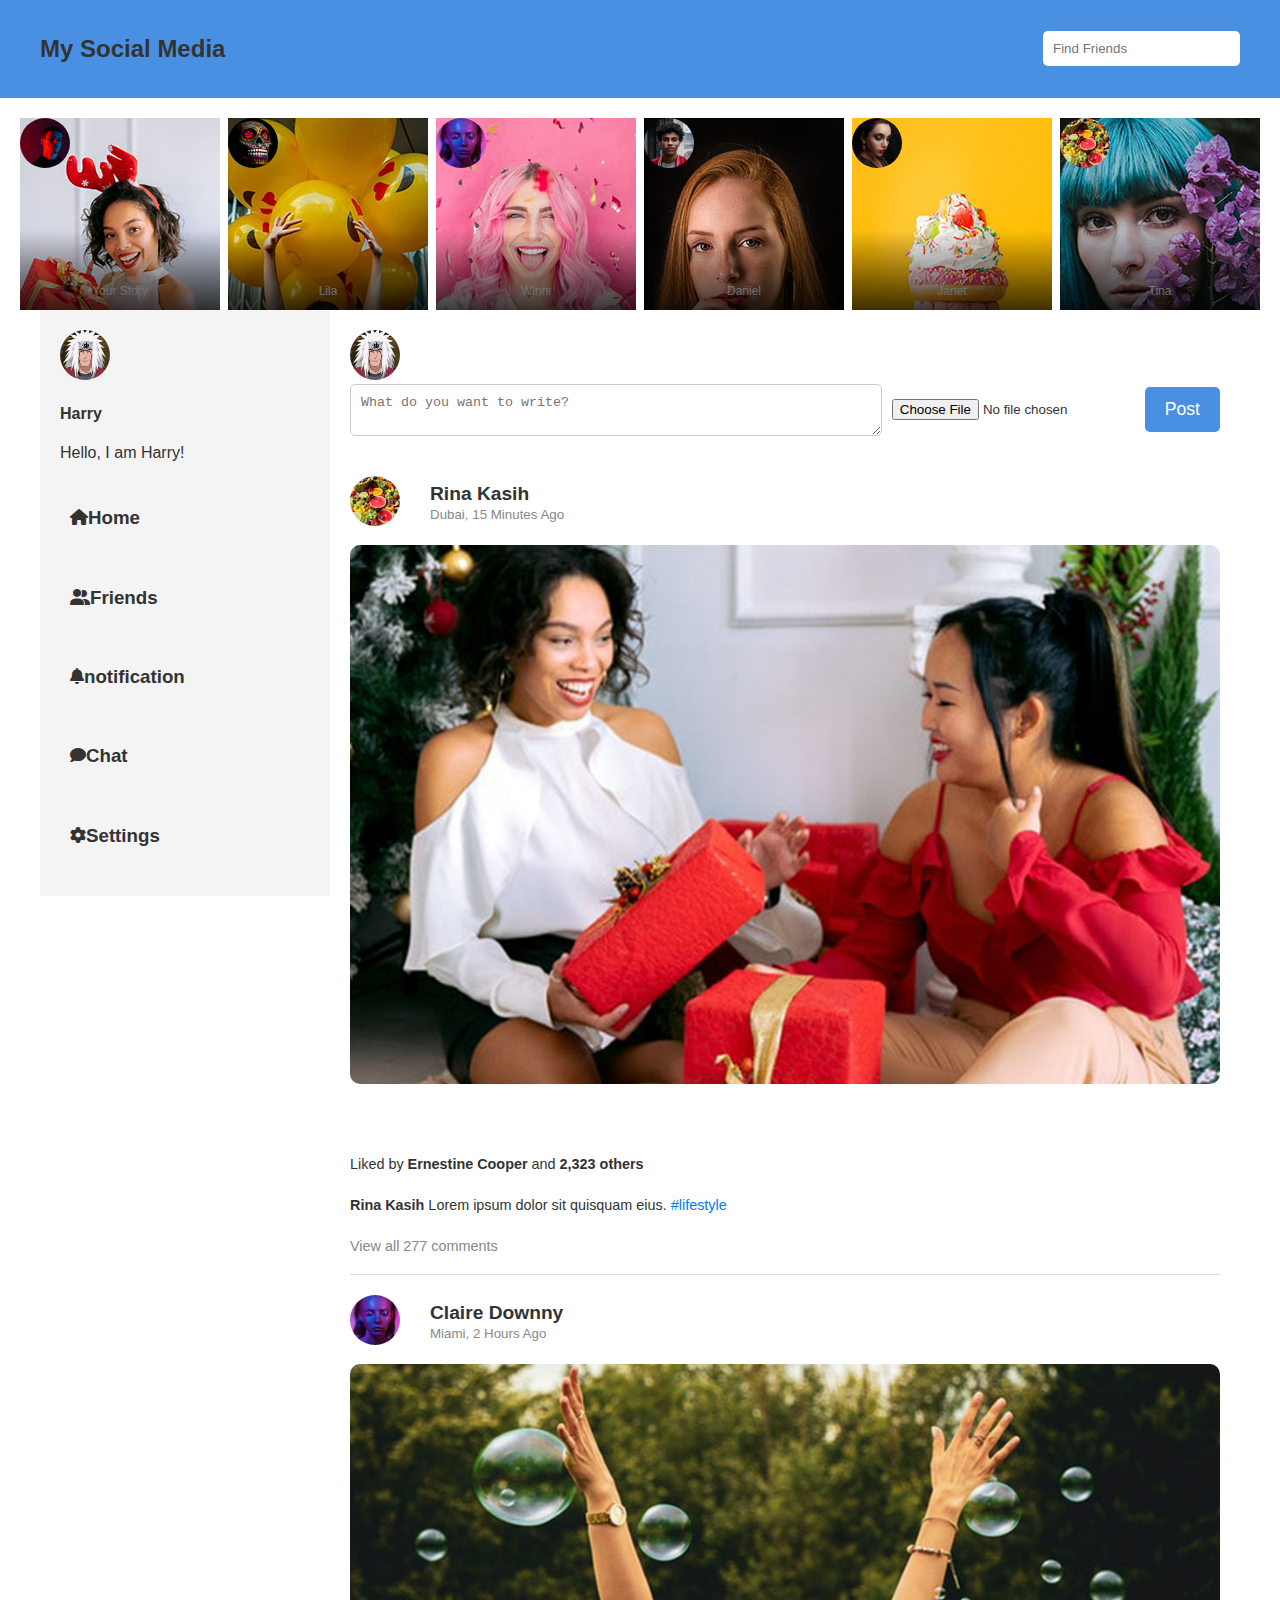
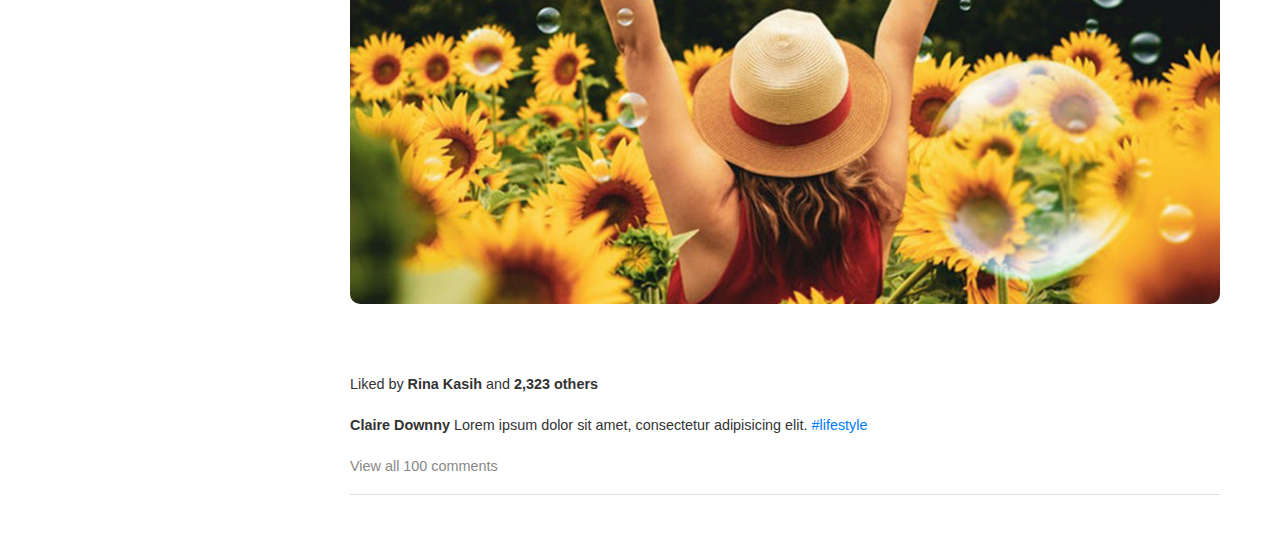
==== commit 38024821: "membuat tampilan halaman lebih baikk dn meng finishing smw halaman" ====
--- a/UTS-SOSMED/index.html
+++ b/UTS-SOSMED/index.html
@@ -1,568 +1,447 @@
-<!DOCTYPE html>
+<!doctype html>
 <html lang="en">
-<head>
-    <meta charset="UTF-8">
-    <meta name="viewport" content="width=device-width, initial-scale=1.0">
-    <title>Threads-like Social Media</title>
-    <link rel="stylesheet" href="style.css">
-    <link rel="stylesheet" href="https://cdnjs.cloudflare.com/ajax/libs/font-awesome/5.15.4/css/all.min.css">
-</head>
-<body>
+  <head>
+    <meta charset="UTF-8" />
+    <meta name="viewport" content="width=device-width, initial-scale=1.0" />
+    <title>Post</title>
+    <link rel="stylesheet" href="style.css" />
+    <link rel="stylesheet" href="https://cdnjs.cloudflare.com/ajax/libs/font-awesome/6.0.0-beta3/css/all.min.css">
+</html>
+  <body>
     <nav class="skidi">
+      <div class="container">
+        <h2 class="logo">My Social Media</h2>
+        <div class="search-bar">
+          <input type="search" placeholder="Find Friends" />
+        </div>
+      </div>
+    </nav>
+
+    <div class="middle">
+      <div class="stories">
+        <div class="story">
+          <div class="profile-photo">
+            <img src="./images/profile-8.jpg" />
+          </div>
+          <p class="name">Your Story</p>
+        </div>
+        <div class="story">
+          <div class="profile-photo">
+            <img src="./images/profile-9.jpg" />
+          </div>
+          <p class="name">Lila</p>
+        </div>
+        <div class="story">
+          <div class="profile-photo">
+            <img src="./images/profile-10.jpg" />
+          </div>
+          <p class="name">Winni</p>
+        </div>
+        <div class="story">
+          <div class="profile-photo">
+            <img src="./images/profile-11.jpg" />
+          </div>
+          <p class="name">Daniel</p>
+        </div>
+        <div class="story">
+          <div class="profile-photo">
+            <img src="./images/profile-12.jpg" />
+          </div>
+          <p class="name">Janet</p>
+        </div>
+        <div class="story">
+          <div class="profile-photo">
+            <img src="./images/profile-13.jpg" />
+          </div>
+          <p class="name">Tina</p>
+        </div>
+      </div>
+      <main>
         <div class="container">
-            <h2 class="logo">My Social Media</h2>
-            <div class="search-bar">
-                <input type="search" placeholder="Find Friends">
+          <aside class="left">
+            <a class="profile" id="profileLink">
+              <div class="profile-photo">
+                <img
+                  src="./images/profile-1.jpeg"
+                  alt="Profile"
+                  id="profileImage"
+                />
+              </div>
+              <div class="handle">
+                <h4 id="profileUsername">Harry</h4>
+                <p class="bio" id="profileBio">Hello, I am Harry!</p>
+              </div>
+            </a>
+
+            <nav class="sidebar">
+              <a class="menu-item" onclick="showPage('home')">
+                <span><i class="fas fa-home"></i></span>
+                <h3>Home</h3>
+              </a>
+              <a class="menu-item" onclick="showPage('friends')">
+                <span><i class="fas fa-user-friends"></i></span>
+                <h3>Friends</h3>
+              </a>
+
+              <a class="menu-item" onclick="showPage('notification')">
+                <span><i class="fas fa-bell"></i></span>
+                <h3>notification</h3>
+              </a>
+
+              <a class="menu-item" onclick="showPage('chat')">
+                <span><i class="fas fa-comment"></i></span>
+                <h3>Chat</h3>
+              </a>
+
+              <a class="menu-item" onclick="showPage('settings')">
+                <span><i class="fas fa-cog"></i></span>
+                <h3>Settings</h3>
+              </a>
+            </nav>
+          </aside>
+          <section class="middle">
+            <div class="profile-photo">
+              <img src="./images/profile-1.jpeg" alt="Profile" />
             </div>
-        </div>
-    </nav>
-
-    <div class="middle">
-       <div class="stories">
-           <div class="story">
-               <div class="profile-photo">
-                   <img src="./images/profile-8.jpg">
-               </div>
-               <p class="name">Your Story</p>
-           </div>
-           <div class="story">
-               <div class="profile-photo">
-                   <img src="./images/profile-9.jpg">
-               </div>
-               <p class="name">Lila James</p>
-           </div>
-           <div class="story">
-               <div class="profile-photo">
-                   <img src="./images/profile-10.jpg">
-               </div>
-               <p class="name">Winnie Haley</p>
-           </div>
-           <div class="story">
-               <div class="profile-photo">
-                   <img src="./images/profile-11.jpg">
-               </div>
-               <p class="name">Daniel Bale</p>
-           </div>
-           <div class="story">
-               <div class="profile-photo">
-                   <img src="./images/profile-12.jpg">
-               </div>
-               <p class="name">Jane Doe</p>
-           </div>
-           <div class="story">
-               <div class="profile-photo">
-                   <img src="./images/profile-13.jpg">
-               </div>
-               <p class="name">Tina White</p>
-           </div>
-       </div>
-    <main>
-        <div class="container">
-            <aside class="left">
-                <a class="profile" id="profileLink">
-                    <div class="profile-photo">
-                        <img src="./images/profile-1.jpeg" alt="Profile" id="profileImage">
-                    </div>
-                    <div class="handle">
-                        <h4 id="profileUsername">Harry</h4>
-                        <p class="bio" id="profileBio">Hello, I am Harry!</p>
-                    </div>
-                </a>
-
-                <nav class="sidebar">
-                    <a class="menu-item" onclick="showPage('home')">
-                        <span><i class="fas fa-home"></i></span>
-                        <h3>Home</h3>
-                    </a>
-                    <a class="menu-item" onclick="showPage('friends')">
-                        <span><i class="fas fa-user-friends"></i></span>
-                        <h3>Friends</h3>
-                    </a>
-
-                    <a class="menu-item" onclick="showPage('notification')">
-                        <span><i class="fas fa-bell"></i></span>
-                        <h3>notification</h3>
-                    </a>
-
-                    <a class="menu-item" onclick="showPage('chat')">
-                        <span><i class="fas fa-comment"></i></span>
-                        <h3>Chat</h3>
-                    </a>
-
-                    <a class="menu-item" onclick="showPage('settings')">
-                        <span><i class="fas fa-cog"></i></span>
-                        <h3>Settings</h3>
-                    </a>
-                </nav>
-            </aside>
-
-            
-
-            <section class="middle">
-                <div class="profile-photo">
-                    <img src="./images/profile-1.jpeg" alt="Profile">
+
+            <section id="home" class="page active">
+                <div class="create-post">
+                    <textarea id="postInput" placeholder="What do you want to write?"></textarea>
+                    <input type="file" id="imageUpload" accept="image/*" />
+                    <button id="postButton" class="btn btn-primary">Post</button>
                 </div>
-
-                <section id="home" class="page active">
-                    <div class="create-post">
-                        <textarea id="postInput" placeholder="What do you want to write?"></textarea>
-                        <input type="file" id="imageUpload" accept="image/*">
-                        <button id="postButton" class="btn btn-primary">Post</button>
-                    </div>
-                
-                    <div class="feed">
-                        <h2>Recent Threads</h2>
-                        <div class="feeds">
-                            <div class="feed">
-                                <div class="head">
-                                    <div class="user">
-                                        <div class="profile-photo">
-                                            <img src="./images/profile-13.jpg">
-                                        </div>
-                                        <div class="info">
-                                            <h3>Rina kasih</h3>
-                                            <small>Dubai, 15 Minutes Ago</small>
-                                        </div>
-                                    </div>
-                                    <span class="edit">
-                                        <i class="uil uil-ellipsis-h"></i>
-                                    </span>
-                                </div>
-        
-                                <div class="photo">
-                                    <img src="./images/feed-1.jpg">
-                                </div>
-        
-                                <div class="action-buttons">
-                                    <div class="interaction-buttons">
-                                        <span><i class="uil uil-heart"></i></span>
-                                        <span><i class="uil uil-comment-dots"></i></span>
-                                        <span><i class="uil uil-share-alt"></i></span>
-                                    </div>
-                                    <div class="bookmark">
-                                        <span><i class="uil uil-bookmark-full"></i></span>
-                                    </div>
-                                </div>
-        
-                                <div class="liked-by">
-                                    <span><img src="./images/profile-10.jpg"></span>
-                                    <span><img src="./images/profile-4.jpg"></span>
-                                    <span><img src="./images/profile-15.jpg"></span>
-                                    <p>Liked by <b>Ernestine cooper</b> and <b>2, 323 others</b></p>
-                                </div>
-        
-                                <div class="caption">
-                                    <p><b>Rina Nose</b> Lorem ipsum dolor sit quisquam eius. 
-                                    <span class="harsh-tag">#lifestyle</span></p>
-                                </div>
-        
-                                <div class="comments text-muted">
-                                    View all 277 comments
-                                </div>
+                <div class="feed-item">
+                    <div class="feed-header">
+                        <div class="user-info">
+                            <div class="profile-photo">
+                                <img src="./images/profile-13.jpg" alt="Rina Kasih" />
                             </div>
-                            <div class="feed">
-                                <div class="head">
-                                    <div class="user">
-                                        <div class="profile-photo">
-                                            <img src="./images/profile-10.jpg">
-                                        </div>
-                                        <div class="info">
-                                            <h3>Claire Downny</h3>
-                                            <small>Miami, 2 Hours Ago</small>
-                                        </div>
-                                    </div>
-                                    <span class="edit">
-                                        <i class="uil uil-ellipsis-h"></i>
-                                    </span>
-                                </div>
-        
-                                <div class="photo">
-                                    <img src="./images/feed-3.jpg">
-                                </div>
-        
-                                <div class="action-buttons">
-                                    <div class="interaction-buttons">
-                                        <span><i class="uil uil-heart"></i></span>
-                                        <span><i class="uil uil-comment-dots"></i></span>
-                                        <span><i class="uil uil-share-alt"></i></span>
-                                    </div>
-                                    <div class="bookmark">
-                                        <span><i class="uil uil-bookmark-full"></i></span>
-                                    </div>
-                                </div>
-        
-                                <div class="liked-by">
-                                    <span><img src="./images/profile-11.jpg"></span>
-                                    <span><img src="./images/profile-5.jpg"></span>
-                                    <span><img src="./images/profile-16.jpg"></span>
-                                    <p>Liked by <b>Rina Nose</b> and <b>2, 323 others</b></p>
-                                </div>
-        
-                                <div class="caption">
-                                    <p><b>Claire Downny</b> Lorem ipsum dolor sit amet consectetur adipisicing elit. Veniam, fugiat? Ipsam voluptatibus beatae facere eos harum voluptas distinctio, officia, facilis sed quisquam esse, assumenda minima ut. Excepturi sit quis reiciendis! 
-                                    <span class="harsh-tag">#lifestyle</span></p>
-                                </div>
-        
-                                <div class="comments text-muted">
-                                    View all 100 comments
-                                </div>
+                            <div class="info">
+                                <h3>Rina Kasih</h3>
+                                <small>Dubai, 15 Minutes Ago</small>
                             </div>
-                            <div class="feed">
-                                <div class="head">
-                                    <div class="user">
-                                        <div class="profile-photo">
-                                            <img src="./images/profile-4.jpg">
-                                        </div>
-                                        <div class="info">
-                                            <h3>Ruselinda</h3>
-                                            <small>New York, 50 Minutes Ago</small>
-                                        </div>
-                                    </div>
-                                    <span class="edit">
-                                        <i class="uil uil-ellipsis-h"></i>
-                                    </span>
-                                </div>
-        
-                                <div class="photo">
-                                    <img src="./images/feed-4.jpg">
-                                </div>
-        
-                                <div class="action-buttons">
-                                    <div class="interaction-buttons">
-                                        <span><i class="uil uil-heart"></i></span>
-                                        <span><i class="uil uil-comment-dots"></i></span>
-                                        <span><i class="uil uil-share-alt"></i></span>
-                                    </div>
-                                    <div class="bookmark">
-                                        <span><i class="uil uil-bookmark-full"></i></span>
-                                    </div>
-                                </div>
-        
-                                <div class="liked-by">
-                                    <span><img src="./images/profile-12.jpg"></span>
-                                    <span><img src="./images/profile-13.jpg"></span>
-                                    <span><img src="./images/profile-14.jpg"></span>
-                                    <p>Liked by <b>Claaire Downny</b> and <b>2, 323 others</b></p>
-                                </div>
-        
-                                <div class="caption">
-                                    <p><b>Ruselinda</b> Lorem ipsum dolor sit, amet consectetur adipisicing elit. Quo ullam, quam voluptatibus natus ex corporis ea atque quisquam, necessitatibus, cumque eligendi aliquam nulla soluta hic. Obcaecati, tempore dignissimos! Esse cupiditate laborum ullam, quae necessitatibus, officiis, quaerat aspernatur illo voluptatum repellat perferendis voluptatem similique. Assumenda nostrum, eius sit laborum nesciunt deserunt!
-                                    <span class="harsh-tag">#lifestyle</span></p>
-                                </div>
-        
-                                <div class="comments text-muted">
-                                    View all 50 comments
-                                </div>
+                        </div>
+                        <div class="edit">
+                            <i class="uil uil-ellipsis-h"></i>
+                        </div>
+                    </div>
+                    <div class="feed-photo">
+                        <img src="./images/feed-1.jpg" alt="Feed 1" />
+                    </div>
+                    <div class="action-buttons">
+                        <div class="interaction-buttons">
+                            <span><i class="uil uil-heart"></i></span>
+                            <span><i class="uil uil-comment-dots"></i></span>
+                            <span><i class="uil uil-share-alt"></i></span>
+                        </div>
+                        <div class="bookmark">
+                            <span><i class="uil uil-bookmark-full"></i></span>
+                        </div>
+                    </div>
+                    <div class="liked-by">
+                        Liked by <b>Ernestine Cooper</b> and <b>2,323 others</b>
+                    </div>
+                    <div class="caption">
+                        <b>Rina Kasih</b> Lorem ipsum dolor sit quisquam eius.
+                        <span class="harsh-tag">#lifestyle</span>
+                    </div>
+                    <div class="comments">View all 277 comments</div>
+                </div>
+                <div class="feed-item">
+                    <div class="feed-header">
+                        <div class="user-info">
+                            <div class="profile-photo">
+                                <img src="./images/profile-10.jpg" alt="Claire Downny" />
                             </div>
-                            <div class="feed">
-                                <div class="head">
-                                    <div class="user">
-                                        <div class="profile-photo">
-                                            <img src="./images/profile-5.jpg">
-                                        </div>
-                                        <div class="info">
-                                            <h3>Jasmine</h3>
-                                            <small>Dubai, 1 Hour Ago</small>
-                                        </div>
-                                    </div>
-                                    <span class="edit">
-                                        <i class="uil uil-ellipsis-h"></i>
-                                    </span>
-                                </div>
-        
-                                <div class="photo">
-                                    <img src="./images/feed-5.jpg">
-                                </div>
-        
-                                <div class="action-buttons">
-                                    <div class="interaction-buttons">
-                                        <span><i class="uil uil-heart"></i></span>
-                                        <span><i class="uil uil-comment-dots"></i></span>
-                                        <span><i class="uil uil-share-alt"></i></span>
-                                    </div>
-                                    <div class="bookmark">
-                                        <span><i class="uil uil-bookmark-full"></i></span>
-                                    </div>
-                                </div>
-        
-                                <div class="liked-by">
-                                    <span><img src="./images/profile-10.jpg"></span>
-                                    <span><img src="./images/profile-4.jpg"></span>
-                                    <span><img src="./images/profile-15.jpg"></span>
-                                    <p>Liked by <b>Rina Nose</b> and <b>5, 323 others</b></p>
-                                </div>
-        
-                                <div class="caption">
-                                    <p><b>Jasmine</b> Lorem ipsum dolor sit amet consectetur adipisicing elit. Modi architecto sunt itaque, in, enim non doloremque velit unde nihil vitae impedit dolorum, distinctio ab deleniti! 
-                                    <span class="harsh-tag">#lifestyle</span></p>
-                                </div>
-        
-                                <div class="comments text-muted">
-                                    View all 540 comments
-                                </div>
+                            <div class="info">
+                                <h3>Claire Downny</h3>
+                                <small>Miami, 2 Hours Ago</small>
                             </div>
-                            <div class="feed">
-                                <div class="head">
-                                    <div class="user">
-                                        <div class="profile-photo">
-                                            <img src="./images/profile-7.jpg">
-                                        </div>
-                                        <div class="info">
-                                            <h3>Kelly Callista</h3>
-                                            <small>Dubai, 3 Hours Ago</small>
-                                        </div>
-                                    </div>
-                                    <span class="edit">
-                                        <i class="uil uil-ellipsis-h"></i>
-                                    </span>
-                                </div>
-        
-                                <div class="photo">
-                                    <img src="./images/feed-7.jpg">
-                                </div>
-        
-                                <div class="action-buttons">
-                                    <div class="interaction-buttons">
-                                        <span><i class="uil uil-heart"></i></span>
-                                        <span><i class="uil uil-comment-dots"></i></span>
-                                        <span><i class="uil uil-share-alt"></i></span>
-                                    </div>
-                                    <div class="bookmark">
-                                        <span><i class="uil uil-bookmark-full"></i></span>
-                                    </div>
-                                </div>
-        
-                                <div class="liked-by">
-                                    <span><img src="./images/profile-10.jpg"></span>
-                                    <span><img src="./images/profile-4.jpg"></span>
-                                    <span><img src="./images/profile-15.jpg"></span>
-                                    <p>Liked by <b>Rina Nose</b> and <b>1, 226 others</b></p>
-                                </div>
-        
-                                <div class="caption">
-                                    <p><b>Layli Hafid</b> Lorem ipsum dolor, sit amet consectetur adipisicing elit. Autem obcaecati nisi veritatis quisquam eius accusantium rem quo repellat facilis neque.
-                                    <span class="harsh-tag">#lifestyle</span></p>
-                                </div>
-        
-                                <div class="comments text-muted">
-                                    View all 199 comments
-                                </div>
-                            </div>
-                            <div class="feed">
-                                <div class="head">
-                                    <div class="user">
-                                        <div class="profile-photo">
-                                            <img src="./images/profile-15.jpg">
-                                        </div>
-                                        <div class="info">
-                                            <h3>Miguel Gallardo</h3>
-                                            <small>New York, 5 Hours Ago</small>
-                                        </div>
-                                    </div>
-                                    <span class="edit">
-                                        <i class="uil uil-ellipsis-h"></i>
-                                    </span>
-                                </div>
-        
-                                <div class="photo">
-                                    <img src="./images/feed-2.jpg">
-                                </div>
-        
-                                <div class="action-buttons">
-                                    <div class="interaction-buttons">
-                                        <span><i class="uil uil-heart"></i></span>
-                                        <span><i class="uil uil-comment-dots"></i></span>
-                                        <span><i class="uil uil-share-alt"></i></span>
-                                    </div>
-                                    <div class="bookmark">
-                                        <span><i class="uil uil-bookmark-full"></i></span>
-                                    </div>
-                                </div>
-        
-                                <div class="liked-by">
-                                    <span><img src="./images/profile-10.jpg"></span>
-                                    <span><img src="./images/profile-4.jpg"></span>
-                                    <span><img src="./images/profile-15.jpg"></span>
-                                    <p>Liked by <b>Ernestine</b> and <b>2, 323 others</b></p>
-                                </div>
-        
-                                <div class="caption">
-                                    <p><b>Miguel Gallardo</b> Lorem, ipsum dolor sit amet consectetur adipisicing elit. Nostrum, consequuntur!
-                                    <span class="harsh-tag">#lifestyle</span></p>
-                                </div>
-        
-                                <div class="comments text-muted">
-                                    View all 277 comments
-                                </div>
-                            </div>
-                            <div class="feed">
-                                <div class="head">
-                                    <div class="user">
-                                        <div class="profile-photo">
-                                            <img src="./images/profile-3.jpg">
-                                        </div>
-                                        <div class="info">
-                                            <h3>Indiana Jhons</h3>
-                                            <small>Qatar, 8 Hours Ago</small>
-                                        </div>
-                                    </div>
-                                    <span class="edit">
-                                        <i class="uil uil-ellipsis-h"></i>
-                                    </span>
-                                </div>
-        
-                                <div class="photo">
-                                    <img src="./images/feed-6.jpg">
-                                </div>
-        
-                                <div class="action-buttons">
-                                    <div class="interaction-buttons">
-                                        <span><i class="uil uil-heart"></i></span>
-                                        <span><i class="uil uil-comment-dots"></i></span>
-                                        <span><i class="uil uil-share-alt"></i></span>
-                                    </div>
-                                    <div class="bookmark">
-                                        <span><i class="uil uil-bookmark-full"></i></span>
-                                    </div>
-                                </div>
-        
-                                <div class="liked-by">
-                                    <span><img src="./images/profile-10.jpg"></span>
-                                    <span><img src="./images/profile-4.jpg"></span>
-                                    <span><img src="./images/profile-15.jpg"></span>
-                                    <p>Liked by <b>Miguel Gallardo</b> and <b>2, 323 others</b></p>
-                                </div>
-        
-                                <div class="caption">
-                                    <p><b>Indiana Jhons</b> Lorem ipsum, dolor sit amet consectetur adipisicing elit. Consequuntur itaque quasi autem pariatur ducimus eligendi, qui odio molestias at molestiae. 
-                                    <span class="harsh-tag">#lifestyle</span></p>
-                                </div>
-        
-                                <div class="comments text-muted">
-                                    View all 277 comments
-                                </div>
-                            </div>
-                        </div>
-                        <div id="feedContainer"></div> 
-                    </div>
+                        </div>
+                        <div class="edit">
+                            <i class="uil uil-ellipsis-h"></i>
+                        </div>
+                    </div>
+                    <div class="feed-photo">
+                        <img src="./images/feed-3.jpg" alt="Feed 2" />
+                    </div>
+                    <div class="action-buttons">
+                        <div class="interaction-buttons">
+                            <span><i class="uil uil-heart"></i></span>
+                            <span><i class="uil uil-comment-dots"></i></span>
+                            <span><i class="uil uil-share-alt"></i></span>
+                        </div>
+                        <div class="bookmark">
+                            <span><i class="uil uil-bookmark-full"></i></span>
+                        </div>
+                    </div>
+                    <div class="liked-by">
+                        Liked by <b>Rina Kasih</b> and <b>2,323 others</b>
+                    </div>
+                    <div class="caption">
+                        <b>Claire Downny</b> Lorem ipsum dolor sit amet, consectetur
+                        adipisicing elit. <span class="harsh-tag">#lifestyle</span>
+                    </div>
+                    <div class="comments">View all 100 comments</div>
+                </div>
+
+              <div id="feedContainer"></div>
+            </section>
+
+            <section id="friends" class="page">
+              <div class="friend-requests">
+                <h4>Request</h4>
+                <main class="main-content">
+                  <h1>Friends Request</h1>
+
+                  <div class="friend-request">
+                    <div class="friend-info">
+                      <div class="photo">
+                        <img src="./images/feed-3.jpg" />
+                      </div>
+                      <div>
+                        <h3>John Doe</h3>
+                        <p>3 mutual friends</p>
+                      </div>
+                    </div>
+                    <div class="friend-action">
+                      <button class="accept-btn">Accept</button>
+                      <button class="decline-btn">Decline</button>
+                    </div>
+                  </div>
+
+                  <div class="friend-request">
+                    <div class="friend-info">
+                      <div class="photo">
+                        <img src="./images/feed-2.jpg" />
+                      </div>
+                      <div>
+                        <h3>Jane Smith</h3>
+                        <p>5 mutual friends</p>
+                      </div>
+                    </div>
+                    <div class="friend-action">
+                      <button class="accept-btn">Accept</button>
+                      <button class="decline-btn">Decline</button>
+                    </div>
+                  </div>
+
+                  <div class="friend-request">
+                    <div class="friend-info">
+                      <div class="photo">
+                        <img src="./images/feed-1.jpg" />
+                      </div>
+                      <div>
+                        <h3>Chris Evans</h3>
+                        <p>2 mutual friends</p>
+                      </div>
+                    </div>
+                    <div class="friend-action">
+                      <button class="accept-btn">Accept</button>
+                      <button class="decline-btn">Decline</button>
+                    </div>
+                  </div>
                 </section>
-                
-
-                <section id="friends" class="page">
-                    <h2>Friends List</h2>
-                </section>
-
                 <section id="notification" class="page">
-                    <h2>notification</h2>
-                    <ul>
-                        <div class="notification">
-                            <div>
-                                <div class="profile-photo">
-                                    <img src="./images/profile-2.jpg">
-                                </div>
-                                <div class="notification-body">
-                                    <b>Keke Benjamin</b> accepted your friend request
-                                    <small class="text-muted">2 Days Ago</small>
-                                </div>
-                            </div>
-                            <div>
-                                <div class="profile-photo">
-                                    <img src="./images/profile-3.jpg">
-                                </div>
-                                <div class="notification-body">
-                                    <b>John Doe</b> commented on your post
-                                    <small class="text-muted">1 Hour Ago</small>
-                                </div>
-                            </div>
-                            <div>
-                                <div class="profile-photo">
-                                    <img src="./images/profile-4.jpg">
-                                </div>
-                                <div class="notification-body">
-                                    <b>Marry Oppong</b> and <b>283 Others</b> liked your post
-                                    <small class="text-muted">4 Minutes Ago</small>
-                                </div>
-                            </div>
-                            <div>
-                                <div class="profile-photo">
-                                    <img src="./images/profile-5.jpg">
-                                </div>
-                                <div class="notification-body">
-                                    <b>Doris Y. Lartey</b> commented on a post you are tagged in
-                                    <small class="text-muted">2 Days Ago</small>
-                                </div>
-                            </div>
-                            <div>
-                                <div class="profile-photo">
-                                    <img src="./images/profile-6.jpg">
-                                </div>
-                                <div class="notification-body">
-                                    <b>Keyley Jenner</b> commented on a post you are tagged in
-                                    <small class="text-muted">1 Hour Ago</small>
-                                </div>
-                            </div>
-                            <div>
-                                <div class="profile-photo">
-                                    <img src="./images/profile-7.jpg">
-                                </div>
-                                <div class="notification-body">
-                                    <b>Jane Doe</b> commented on your post
-                                    <small class="text-muted">1 Hour Ago</small>
-                                </div>
-                            </div>
-                        </div>
+                    <h2>Notification</h2>
+                    <ul class="notification-list">
+                      <li class="notification-item">
+                        <div class="profile-photo">
+                          <img src="./images/profile-2.jpg" alt="Profile Image" />
+                        </div>
+                        <div class="notification-body">
+                          <b>Kakek super</b> accepted your friend request
+                          <small class="text-muted">2 Days Ago</small>
+                        </div>
+                      </li>
+                      <li class="notification-item">
+                        <div class="profile-photo">
+                          <img src="./images/profile-3.jpg" alt="Profile Image" />
+                        </div>
+                        <div class="notification-body">
+                          <b>Johny detol</b> commented on your post
+                          <small class="text-muted">1 Hour Ago</small>
+                        </div>
+                      </li>
+                      <li class="notification-item">
+                        <div class="profile-photo">
+                          <img src="./images/profile-4.jpg" alt="Profile Image" />
+                        </div>
+                        <div class="notification-body">
+                          <b>Marry Ompong</b> liked your post
+                          <small class="text-muted">4 Minutes Ago</small>
+                        </div>
+                      </li>
+                      <li class="notification-item">
+                        <div class="profile-photo">
+                          <img src="./images/profile-5.jpg" alt="Profile Image" />
+                        </div>
+                        <div class="notification-body">
+                          <b>Dori ikan</b> commented on a post you are tagged in
+                          <small class="text-muted">2 Days Ago</small>
+                        </div>
+                      </li>
+                      <li class="notification-item">
+                        <div class="profile-photo">
+                          <img src="./images/profile-6.jpg" alt="Profile Image" />
+                        </div>
+                        <div class="notification-body">
+                          <b>Keyley Jenner</b> commented on a post you are tagged in
+                          <small class="text-muted">1 Hour Ago</small>
+                        </div>
+                      </li>
+                      <li class="notification-item">
+                        <div class="profile-photo">
+                          <img src="./images/profile-7.jpg" alt="Profile Image" />
+                        </div>
+                        <div class="notification-body">
+                          <b>Jane Doe</b> commented on your post
+                          <small class="text-muted">1 Hour Ago</small>
+                        </div>
+                      </li>
                     </ul>
-                </section>
-
-                <section id="chat" class="page">
+                  </section>
+
+                  <section id="chat" class="page">
                     <h2>Chat</h2>
-                    <ul>
-                        <li>Chat with Friend 1</li>
-                        <li>Chat with Friend 2</li>
-                        <li>Chat with Friend 3</li>
-                    </ul>
-                </section>
-
-                <section id="settings" class="page">
+                    <div class="chat-menu">
+                      <ul>
+                        <li class="chat-item">
+                          <div class="chat-photo">
+                            <img src="./images/profile-1.jpg" alt="Friend 1" />
+                          </div>
+                          <div class="chat-info">
+                            <a href="#chat1">Chat with callysta</a>
+                            <small class="last-message"
+                              >Last message preview here...</small
+                            >
+                          </div>
+                        </li>
+                        <li class="chat-item">
+                          <div class="chat-photo">
+                            <img src="./images/profile-2.jpg" alt="Friend 2" />
+                          </div>
+                          <div class="chat-info">
+                            <a href="#chat2">Chat with jaoana</a>
+                            <small class="last-message"
+                              >Last message preview here...</small
+                            >
+                          </div>
+                        </li>
+                        <li class="chat-item">
+                          <div class="chat-photo">
+                            <img src="./images/profile-3.jpg" alt="Friend 3" />
+                          </div>
+                          <div class="chat-info">
+                            <a href="#chat3">Chat with frida</a>
+                            <small class="last-message"
+                              >Last message preview here...</small
+                            >
+                          </div>
+                        </li>
+                        <li class="chat-item">
+                          <div class="chat-photo">
+                            <img src="./images/profile-4.jpg" alt="Friend 1" />
+                          </div>
+                          <div class="chat-info">
+                            <a href="#chat4">Chat with umarr</a>
+                            <small class="last-message"
+                              >Last message preview here...</small
+                            >
+                          </div>
+                        </li>
+                        <li class="chat-item">
+                          <div class="chat-photo">
+                            <img src="./images/profile-5.jpg" alt="Friend 1" />
+                          </div>
+                          <div class="chat-info">
+                            <a href="#chat5">Chat with kamila</a>
+                            <small class="last-message"
+                              >Last message preview here...</small
+                            >
+                          </div>
+                        </li>
+                      </ul>
+                    </div>
+                  </section>
+
+                  <section id="settings" class="page settings-page">
                     <h2>Settings</h2>
                     <form class="settings-form" id="settingsForm">
-                        <div class="form-group">
-                            <label for="username">Username</label>
-                            <input type="text" id="username" placeholder="Enter your username" required>
-                        </div>
-                        
-                        <div class="form-group">
-                            <label for="email">Email</label>
-                            <input type="email" id="email" placeholder="Enter your email" required>
-                        </div>
-                
-                        <div class="form-group">
-                            <label for="password">Change Password</label>
-                            <input type="password" id="password" placeholder="New password">
-                        </div>
-                
-                        <div class="form-group">
-                            <label for="confirm-password">Confirm Password</label>
-                            <input type="password" id="confirm-password" placeholder="Confirm new password">
-                        </div>
-                
-                        <div class="form-group">
-                            <label for="profile-picture">Profile Picture</label>
-                            <input type="file" id="profile-picture" accept="image/*">
-                        </div>
-                
-                        <div class="form-group">
-                            <label for="handle">Handle</label>
-                            <input type="text" id="handle" placeholder="Bio" required>
-                        </div> 
-
-                        <button type="submit" class="btn btn-primary">Save Changes</button>                
+                      <div class="form-group">
+                        <label for="username">Username</label>
+                        <input
+                          type="text"
+                          id="username"
+                          class="form-input"
+                          placeholder="Enter your username"
+                          required
+                        />
+                      </div>
+
+                      <div class="form-group">
+                        <label for="email">Email</label>
+                        <input
+                          type="email"
+                          id="email"
+                          class="form-input"
+                          placeholder="Enter your email"
+                          required
+                        />
+                      </div>
+
+                      <div class="form-group password-group">
+                        <label for="password">Change Password</label>
+                        <input
+                          type="password"
+                          id="password"
+                          class="form-input"
+                          placeholder="New password"
+                        />
+                      </div>
+
+                      <div class="form-group">
+                        <label for="confirm-password">Confirm Password</label>
+                        <input
+                          type="password"
+                          id="confirm-password"
+                          class="form-input"
+                          placeholder="Confirm new password"
+                        />
+                      </div>
+
+                      <div class="form-group">
+                        <label for="profile-picture">Profile Picture</label>
+                        <input
+                          type="file"
+                          id="profile-picture"
+                          class="form-input file-input"
+                          accept="image/*"
+                        />
+                      </div>
+
+                      <div class="form-group">
+                        <label for="handle">Handle</label>
+                        <input
+                          type="text"
+                          id="handle"
+                          class="form-input"
+                          placeholder="Short bio"
+                          required
+                        />
+                      </div>
+                      <button type="submit" class="btn btn-primary">
+                        Save Changes
+                      </button>
                     </form>
-                </section>
+                  </section>
+                  <script src="index.js"></script>
+                </main>
+              </div>
             </section>
-        </div>
-    </main>
-
-    <script src="index.js"></script>
-</body>
+          </section>
+        </div>
+      </main>
+    </div>
+  </body>
 </html>
--- a/UTS-SOSMED/style.css
+++ b/UTS-SOSMED/style.css
@@ -6,6 +6,70 @@
     color: #333;
 }
 
+.name-box {
+    background-color: #4A90E2;
+    color: white;
+    padding: 10px;
+    border-radius: 5px;
+    font-weight: bold;
+    margin-bottom: 5px;
+}
+
+.chat-menu {
+    background-color: #f0f0f0;
+    border-radius: 8px;
+    padding: 20px;
+    box-shadow: 0 2px 8px rgba(0, 0, 0, 0.1);
+}
+
+.chat-menu ul {
+    list-style-type: none;
+    padding: 0;
+    margin: 0;
+}
+
+.chat-item {
+    display: flex;
+    align-items: center;
+    padding: 15px;
+    border-bottom: 1px solid #ddd;
+    transition: background-color 0.3s;
+}
+
+.chat-item:hover {
+    background-color: #e6f7ff;
+}
+
+.chat-photo {
+    margin-right: 15px;
+}
+
+.chat-photo img {
+    width: 50px;
+    height: 50px;
+    border-radius: 50%;
+    object-fit: cover;
+}
+
+.chat-info {
+    flex-grow: 1;
+}
+
+.chat-info a {
+    font-weight: bold;
+    color: #4A90E2;
+    text-decoration: none;
+}
+
+.chat-info a:hover {
+    text-decoration: underline;
+}
+
+.last-message {
+    color: #888;
+    font-size: 0.9em;
+}
+
 .container {
     display: flex;
     max-width: 1200px;
@@ -16,7 +80,7 @@
     width: 250px;
     background-color: #f4f4f4;
     padding: 20px;
-    height: 100%; 
+    height: 100%;
 }
 
 .skidi {
@@ -45,7 +109,6 @@
     border: none;
 }
 
-
 .create {
     display: flex;
     align-items: center;
@@ -59,27 +122,124 @@
     cursor: pointer;
 }
 
+.feed-container {
+    max-width: 800px;
+    margin: 20px auto;
+    padding: 20px;
+    background-color: #fff;
+    box-shadow: 0 0 10px rgba(0, 0, 0, 0.1);
+}
+
+h2 {
+    text-align: center;
+    color: #333;
+    margin-bottom: 20px;
+}
+
+.feed-item {
+    border-bottom: 1px solid #ddd;
+    padding: 20px 0;
+    display: flex;
+    flex-direction: column;
+    gap: 15px;
+}
+
+.feed-item:last-child {
+    border-bottom: none;
+}
+
+.feed-header {
+    display: flex;
+    justify-content: space-between;
+    align-items: center;
+}
+
+.user-info {
+    display: flex;
+    align-items: center;
+}
+
 .profile-photo img {
-    width: 70px;
-    height: 70px;
-    border-radius: 100%;
-}
-
-.left {
-    width: 250px;
-    background-color: #fff;
-    padding: 20px;
-    box-shadow: 0 0 10px rgba(0, 0, 0, 0.1);
-}
-
-.profile {
-    display: flex;
-    align-items: center;
-    margin-bottom: 20px;
-}
-
-.handle {
-    margin-left: 10px;
+    width: 50px;
+    height: 50px;
+    border-radius: 50%;
+    object-fit: cover;
+    margin-right: 15px;
+}
+
+.info h3 {
+    margin: 0;
+    font-size: 1.2em;
+}
+
+.info small {
+    color: #888;
+}
+
+.edit i {
+    font-size: 1.5em;
+    cursor: pointer;
+}
+
+.feed-photo img {
+    width: 100%;
+    height: auto;
+    border-radius: 10px;
+}
+
+.action-buttons {
+    display: flex;
+    justify-content: space-between;
+    align-items: center;
+    margin-top: 10px;
+}
+
+.interaction-buttons span, .bookmark span {
+    cursor: pointer;
+    margin-right: 10px;
+}
+
+.liked-by, .caption, .comments {
+    margin-top: 10px;
+    font-size: 0.9em;
+}
+
+.liked-by b, .caption b {
+    font-weight: bold;
+}
+
+.harsh-tag {
+    color: #007bff;
+    cursor: pointer;
+}
+
+.comments {
+    color: #888;
+}
+
+@media (max-width: 768px) {
+    .feed-container {
+        padding: 10px;
+    }
+
+    .feed-header {
+        flex-direction: column;
+        align-items: flex-start;
+    }
+
+    .profile-photo img {
+        width: 40px;
+        height: 40px;
+    }
+
+    .container {
+        flex-direction: column;
+    }
+
+    .left {
+        width: 100%;
+        padding: 10px;
+    }
 }
 
 .sidebar .menu-item {
@@ -157,38 +317,28 @@
     bottom: 0;
 }
 
-.middle .stories .story .name {
-    z-index: 0;
-}
-
 .middle .stories .story:nth-child(1) {
-    background: url("./images/story-1.jpg")
-    no-repeat center center/cover;
+    background: url("./images/story-1.jpg");
 }
 
 .middle .stories .story:nth-child(2) {
-    background: url("./images/story-2.jpg")
-    no-repeat center center/cover;
+    background: url("./images/story-2.jpg");
 }
 
 .middle .stories .story:nth-child(3) {
-    background: url("./images/story-3.jpg")
-    no-repeat center center/cover;
+    background: url("./images/story-3.jpg");
 }
 
 .middle .stories .story:nth-child(4) {
-    background: url("./images/story-4.jpg")
-    no-repeat center center/cover;
+    background: url("./images/story-4.jpg");
 }
 
 .middle .stories .story:nth-child(5) {
-    background: url("./images/story-5.jpg")
-    no-repeat center center/cover;
+    background: url("./images/story-5.jpg"); 
 }
 
 .middle .stories .story:nth-child(6) {
-    background: url("./images/story-6.jpg")
-    no-repeat center center/cover;
+    background: url("./images/story-6.jpg");
 }
 
 .middle .story .profile-photo {
@@ -234,17 +384,180 @@
     display: block;
 }
 
-@media (max-width: 768px) {
-    .container {
-        flex-direction: column;
-    }
-
-    .left {
-        width: 100%;
-        padding: 10px;
-    }
-
-    
-}
-
-
+.main-content {
+    max-width: 800px;
+    margin: 20px auto;
+    padding: 20px;
+    background-color: #fff;
+    box-shadow: 0 0 10px rgba(0, 0, 0, 0.1);
+}
+
+h1 {
+    text-align: center;
+    color: #333;
+}
+
+.friend-request {
+    display: flex;
+    justify-content: space-between;
+    align-items: center;
+    padding: 15px;
+    border-bottom: 1px solid #ddd;
+}
+
+.friend-info {
+    display: flex;
+    align-items: center;
+}
+
+.friend-action {
+    display: flex;
+    gap: 10px;
+}
+
+.accept-btn, .decline-btn {
+    padding: 10px 20px;
+    border: none;
+    border-radius: 5px;
+    cursor: pointer;
+}
+
+.accept-btn {
+    background-color: #28a745;
+    color: white;
+}
+
+.decline-btn {
+    background-color: #dc3545;
+    color: white;
+}
+
+.photo img {
+    width: 50px;
+    height: 50px;
+    border-radius: 50%;
+}
+
+.notification-list {
+    list-style: none;
+    padding: 0;
+    margin: 0;
+  }
+  
+  .notification-item {
+    display: flex;
+    align-items: center;
+    background-color: #fff;
+    padding: 15px;
+    margin-bottom: 15px;
+    border-radius: 8px;
+    box-shadow: 0 4px 8px rgba(0, 0, 0, 0.05);
+    transition: background-color 0.3s ease;
+  }
+  
+  .notification-item:hover {
+    background-color: #f5f5f5;
+  }
+  
+  .profile-photo {
+    margin-right: 15px;
+  }
+  
+  .profile-photo img {
+    width: 50px;
+    height: 50px;
+    border-radius: 50%;
+    object-fit: cover;
+    transition: transform 0.3s ease;
+  }
+  
+  .profile-photo img:hover {
+    transform: scale(1.1);
+  }
+  
+  .notification-body {
+    flex-grow: 1;
+  }
+  
+  .notification-body b {
+    display: block;
+    font-size: 1.1em;
+    color: #333;
+  }
+  
+  .text-muted {
+    color: #888;
+    font-size: 0.9em;
+    margin-top: 5px;
+  }
+
+  .settings-page {
+    background-color: #f9f9f9;
+    padding: 20px;
+    border-radius: 8px;
+    box-shadow: 0 4px 10px rgba(0, 0, 0, 0.1);
+    max-width: 600px;
+    margin: auto;
+  }
+  
+  .settings-page h2 {
+    text-align: center;
+    color: #333;
+    font-size: 2.5em;
+    margin-bottom: 20px;
+  }
+  
+  .settings-form {
+    display: flex;
+    flex-direction: column;
+    gap: 20px;
+  }
+  
+  .form-group {
+    display: flex;
+    flex-direction: column;
+  }
+  
+  .form-group label {
+    margin-bottom: 5px;
+    color: #555;
+    font-weight: bold;
+  }
+  
+  .form-input {
+    padding: 10px;
+    border: 1px solid #ddd;
+    border-radius: 5px;
+    font-size: 1em;
+    transition: border 0.3s;
+  }
+  
+  .form-input:focus {
+    border-color: #4A90E2;
+    outline: none;
+  }
+  
+  .file-input {
+    padding: 5px;
+    font-size: 0.9em;
+    color: #555;
+  }
+  
+  .btn {
+    padding: 12px 20px;
+    background-color: #4A90E2;
+    color: #fff;
+    font-size: 1.1em;
+    border: none;
+    border-radius: 5px;
+    cursor: pointer;
+    transition: background-color 0.3s;
+  }
+  
+  .btn:hover {
+    background-color: #357ABD;
+  }
+  
+  .btn:active {
+    background-color: #2C6EA4;
+  }
